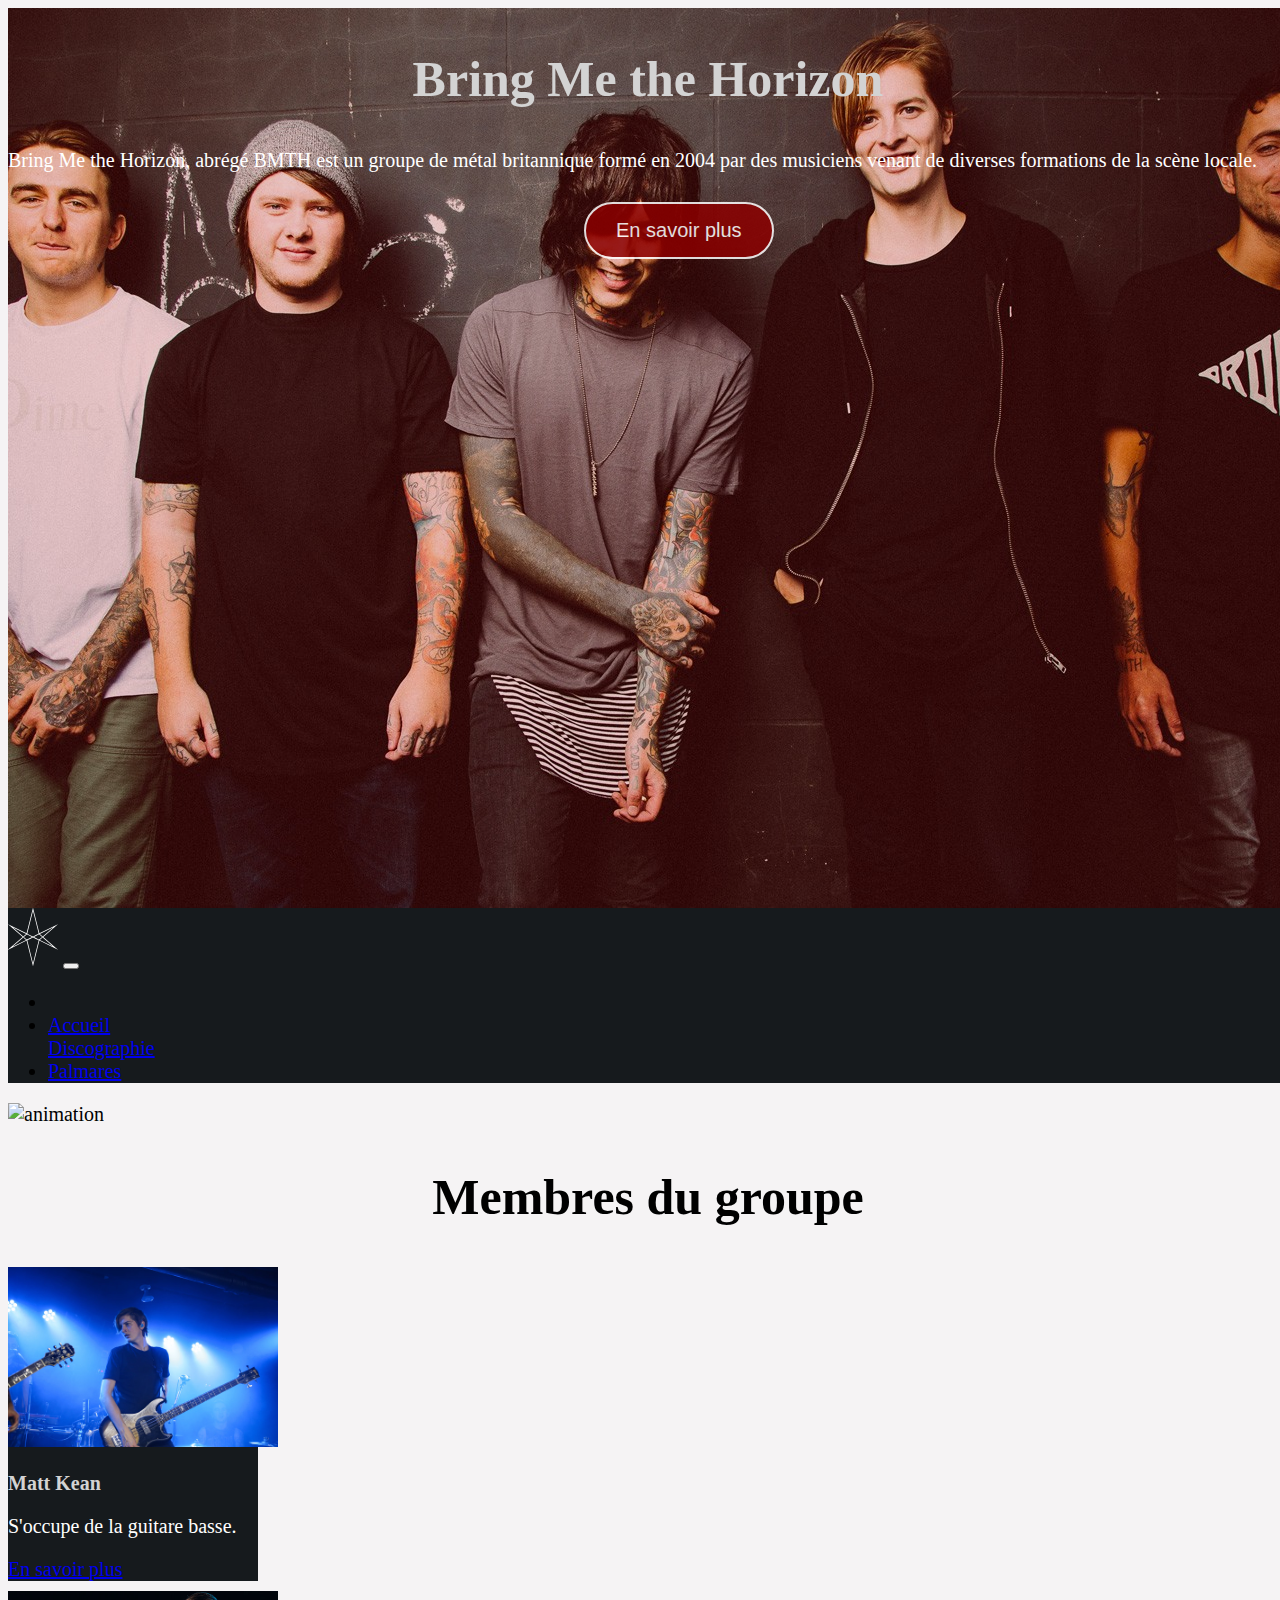
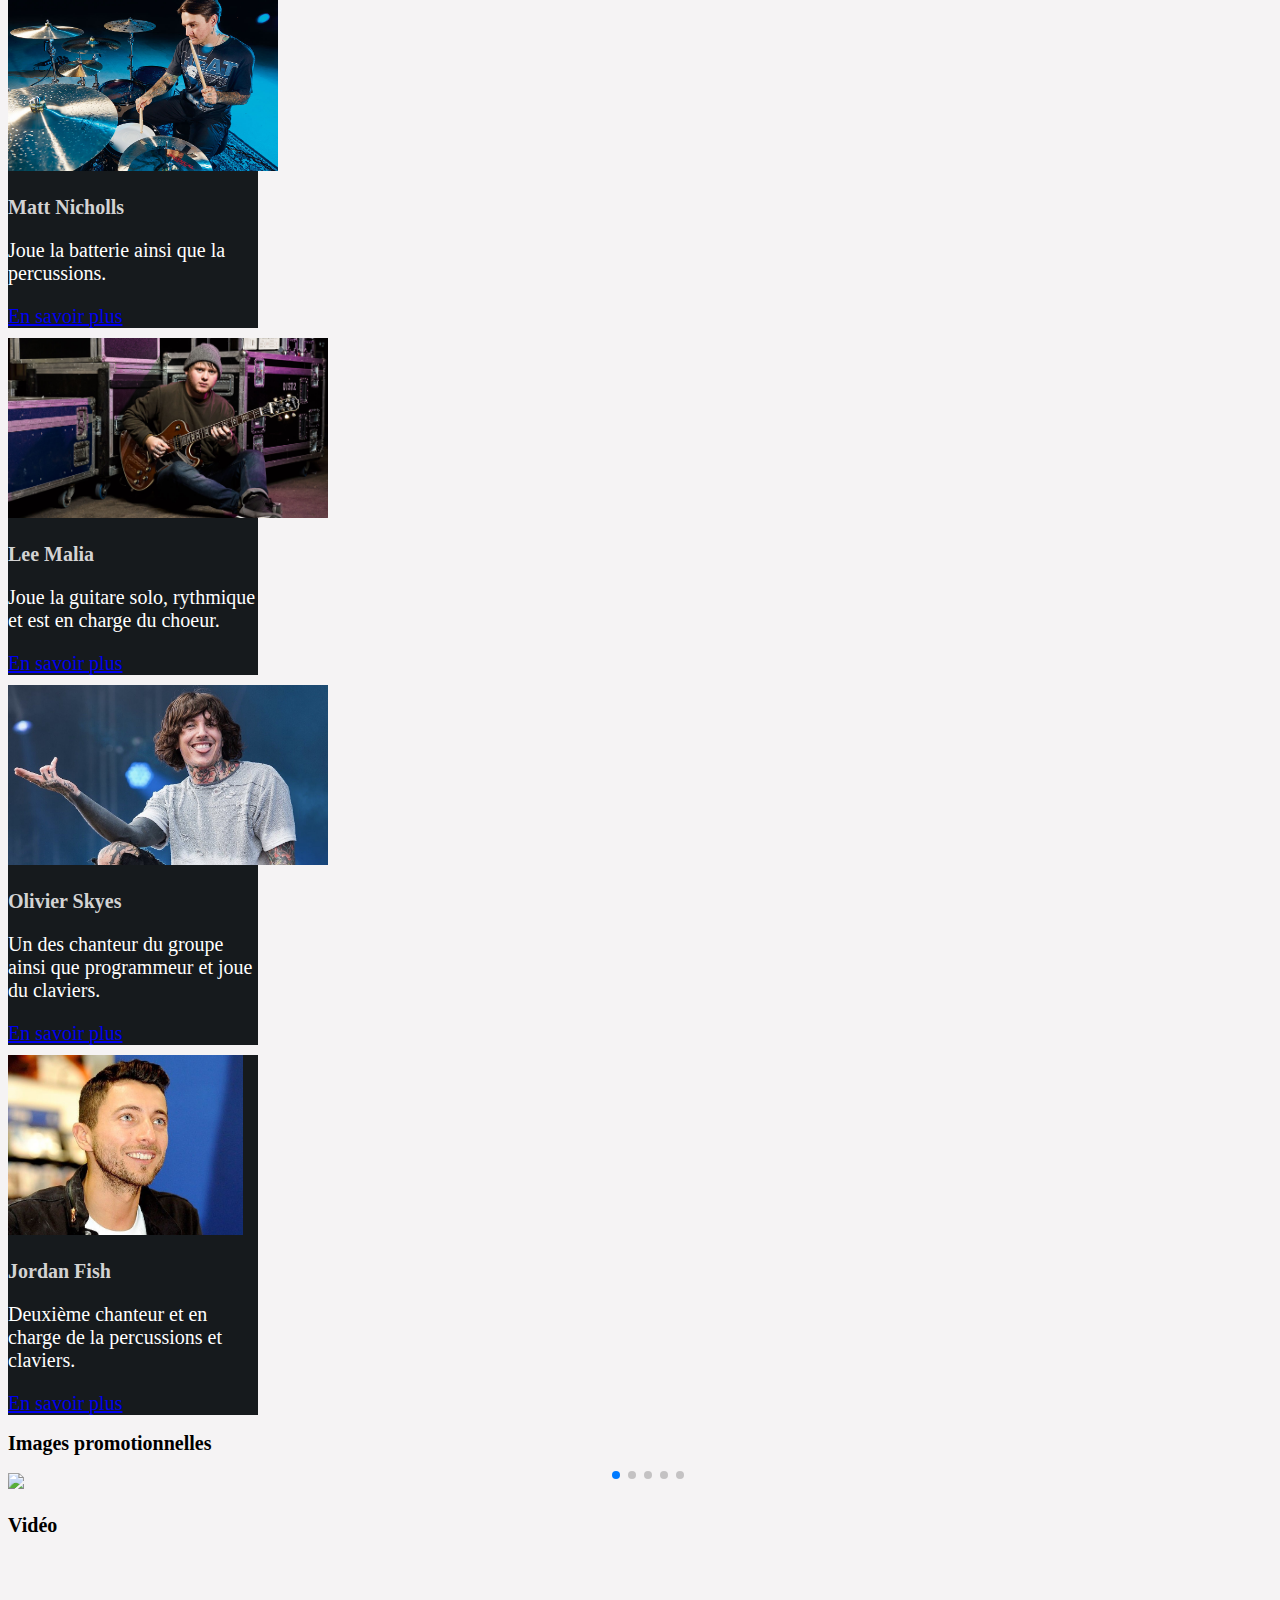
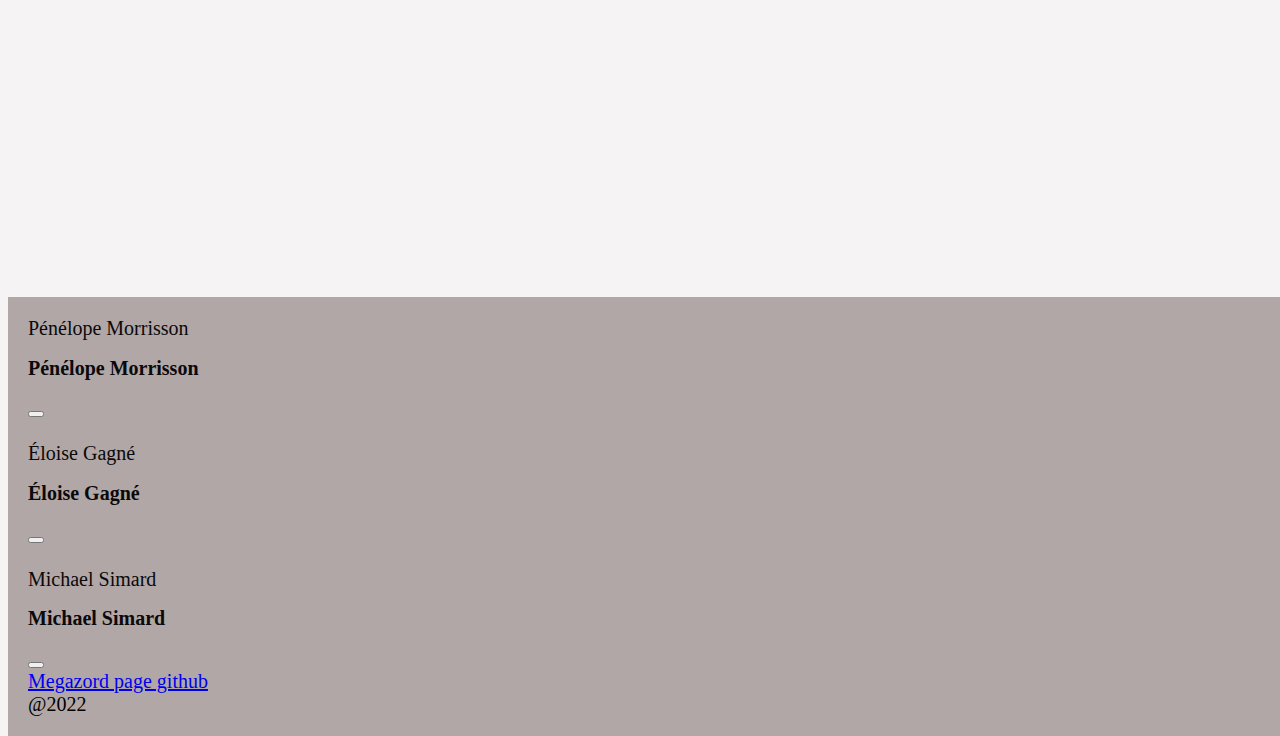
==== index.html @ 4697084a "alt" ====
<!DOCTYPE html>
<html lang="en">
  <head>
    <link rel="preconnect" href="https://fonts.googleapis.com" />
    <link rel="preconnect" href="https://fonts.gstatic.com" crossorigin />
    <link
      href="https://fonts.googleapis.com/css2?family=Sorts+Mill+Goudy:ital@0;1&display=swap"
      rel="stylesheet"
    />
    <link
      href="https://cdn.jsdelivr.net/npm/bootstrap@5.1.3/dist/css/bootstrap.min.css"
      rel="stylesheet"
      integrity="sha384-1BmE4kWBq78iYhFldvKuhfTAU6auU8tT94WrHftjDbrCEXSU1oBoqyl2QvZ6jIW3"
      crossorigin="anonymous"
    />
  
    <link rel="stylesheet" type="text/css" href="styles/main.css" />
    <link rel="stylesheet" type="text/css" href="styles/home.css" />
    <link rel="stylesheet" href="https://unpkg.com/swiper@8/swiper-bundle.min.css"/>
    
    <meta charset="UTF-8" />
    <meta http-equiv="X-UA-Compatible" content="IE=edge" />
    <meta name="viewport" content="width=device-width, initial-scale=1.0" />
    <title>Bring Me The Horizon</title>
  </head>

  <body>
    <header>
    <section class="hero">
      <picture>
        <source srcset="/img/big_screen_band.jpg" media="(orientation: landscape)">
        <img class="col-12" src="img/format_cell_04.jpg" alt="heroCell">
      </picture>
      <div class="contraste"></div>
      <div class="container-fluid ">
        <div class="row justify-content-center align-items-center">
          <div class="col-12 col-md-6 col-xxl-4">
            <h2 class="title">Bring Me the Horizon</h2>
            <p>Bring Me the Horizon, abrégé BMTH est un groupe de métal britannique formé en 2004 par des musiciens venant de diverses formations de la scène locale.</p>
            <button class="btn_more">En savoir plus</button>
          </div>
        </div>
      </div>
    </section>
  </header>
  <nav class="navbar navbar-dark navbar-expand-sm sticky-top">
    <div class="container">
    <a class="navbar-brand" href="index.html"><img class="logo" src="img/logo_blanc.svg" alt="logo"></a>
    <button class="navbar-toggler" data-bs-toggle="collapse" data-bs-target="#mainNav" aria-controls="mainNav" aria-expanded="false" aria-label="Affichage/masquage de la navigation">
      <span class="navbar-toggler-icon"></span>
    </button>
    <div id="mainNav" class="collapse navbar-collapse">
      <ul class="navbar-nav">
        <li class="nav-item">
          <li class="nav-item">
            <a href="index.html" class="nav-link active">Accueil</a>
          </li>
          <a href="discographie.html" class="nav-link">Discographie</a>
        </li>
        <li class="nav-item">
          <a href="palmares.html" class="nav-link">Palmares</a>
        </li>
      </ul>
      </div>
    </div>
  </div>
  </nav>
  <section>
    <div class="container" id="main">
      <div class="row flex-row-reverse">
        <div class="d-none d-md-block col-md-3">
          <img class="img img-fluid" src="img/animation_en_constu.png" alt="animation">
        </div>
        <div class="col-12 col-md-9">
          <section class="band">
            <div class="container">
              <div class="row">
                <div class="col">
                  <h2 class="title justify-content-start band-title">Membres du groupe</h2>
                  <div class="container">
                    <div class="row">
                      <div class="col-12 col-lg-6">
                        <div class="card" style="width: 18rem;">
                          <img src="img/Matt_Kean.jpg" class="card-img-top" alt="mattKean">
                          <div class="card-body">
                            <h3>Matt Kean</h3>
                            <p>S'occupe de la guitare basse.</p>
                          </div>
                          <div class="card-footer">
                          <a href="#" class="btn btn-outline-primary">En savoir plus</a>
                        </div>
                        </div>
                        <div class="col-12 col-lg-6">
                          <div class="card" style="width: 18rem;">
                            <img src="img/Matt_Nicholls.jpg" class="card-img-top" alt="mattNicholls">
                            <div class="card-body">
                              <h3>Matt Nicholls</h3>
                              <p>Joue la batterie ainsi que la percussions.</p>
                            </div>
                            <div class="card-footer">
                            <a href="#" class="btn btn-outline-primary">En savoir plus</a>
                          </div>
                        </div>
                          <div class="col-12 col-lg-6">
                            <div class="card" style="width: 18rem;">
                              <img src="img/Lee_Malia.jpg" class="card-img-top" alt="leeMalia">
                              <div class="card-body">
                                <h3>Lee Malia</h3>
                                <p>Joue la guitare solo, rythmique et est en charge du choeur.</p>
                              </div>
                              <div class="card-footer">
                              <a href="#" class="btn btn-outline-primary">En savoir plus</a>
                            </div>
                          </div>
                            <div class="col-12 col-lg-6">
                              <div class="card" style="width: 18rem;">
                                <img src="img/Oliver_Sykes.jpg" class="card-img-top" alt="oliverSykes">
                                <div class="card-body">
                                  <h3>Olivier Skyes</h3>
                                  <p>Un des chanteur du groupe ainsi que programmeur et joue du claviers.</p>
                                </div>
                              <div class="card-footer">
                                <a href="#" class="btn btn-outline-primary">En savoir plus</a>
                              </div>
                            </div>
                              <div class="col-12 col-lg-6">
                                <div class="card" style="width: 18rem;">
                                  <img src="img/Jordan_Fish (3).jpg" class="card-img-top" alt="jordanFish">
                                  <div class="card-body">
                                    <h3>Jordan Fish</h3>
                                    <p>Deuxième chanteur et en charge de la percussions et claviers.</p>
                                  </div>
                                  <div class="card-footer">
                                  <a href="#" class="btn btn-outline-primary">En savoir plus</a>
                                </div>
                              </div>
                            </div>
                          </div>
                        </div>
                      </div>
                    </div>
                </section>
                </div>
              </div>
            </div>

            <section class="Images promotionnelles">
              <h2 class="promo">Images promotionnelles</h2>

              <div class="swiper mySwiper">
                <div class="swiper-wrapper ">

                  <div class="swiper-slide ratio ratio-16x9">
                    <img src="img/carousel_promo_01.jpg">
                  </div>
                  <div class="swiper-slide ratio ratio-16x9">
                    <img src="img/carousel_promo_02.jpg">
                  </div>
                  <div class="swiper-slide ratio ratio-16x9">
                    <img src="img/carousel_promo_03.jpg">
                  </div>
                  <div class="swiper-slide ratio ratio-16x9">
                    <img src="img/carousel_promo_04.jpg">
                  </div>
                  <div class="swiper-slide ratio ratio-16x9">
                    <img src="img/carousel_promo_05.jpg">
                  </div>
                </div>
                <div class="swiper-pagination"></div>
              </div>
            </section>

            <section>
              <div class="container">
              <h3 class="video_texte">Vidéo</h3>
              <iframe class="video img-fluid" width="560" height="315" src="https://www.youtube.com/embed/3xqQbyIUhUE" title="YouTube video player" frameborder="0" allow="accelerometer; autoplay; clipboard-write; encrypted-media; gyroscope; picture-in-picture" allowfullscreen></iframe>
            </div>
            </section>
          </section>
  <footer class="sticky-bottom">
    <div class="container">
    <div class="row">
      <div class="col-12 col-lg-6 text-center text-lg-start">
        <a class='nom' href="#ModalPen"  data-bs-toggle="modal">Pénélope Morrisson</a>
        <div class="modal fade" id="ModalPen" tabindex="-1" aria-labelledby="exampleModalLabel" aria-hidden="true">
          <div class="modal-dialog modal-dialog-centered">
            <div class="modal-content">
              <div class="modal-header">
                <h2 class="modal-title" id="exampleModalLabel">Pénélope Morrisson</h2>
                <button type="button" class="btn-close" data-bs-dismiss="modal" aria-label="Close"></button>
              </div>
              <div class="modal-body">
                <img class="photo" src="img/Penelope_bebe.png" alt="" width="300" alt="penelope">
              </div>
            </div>
          </div>
        </div>
      </br>
      <a class='nom' href="#ModalElo" data-bs-toggle="modal">Éloise Gagné</a>
          <div class="modal fade" id="ModalElo" tabindex="-1" aria-labelledby="exampleModalLabel" aria-hidden="true">
            <div class="modal-dialog modal-dialog-centered">
              <div class="modal-content">
                <div class="modal-header">
                  <h2 class="modal-title" id="exampleModalLabel">Éloise Gagné</h2>
                  <button type="button" class="btn-close" data-bs-dismiss="modal" aria-label="Close"></button>
                </div>
                <div class="modal-body">
                  <img class="photo" src="img/Eloise_bebe.png" alt="" width="300" alt="eloise">
                </div>
              </div>
            </div>
          </div>
          </br>
            <a class='nom'href="#ModalMic" data-bs-toggle="modal">Michael Simard </a>
            <div class="modal fade" id="ModalMic" tabindex="-1" aria-labelledby="exampleModalLabel" aria-hidden="true">
              <div class="modal-dialog modal-dialog-centered">
                <div class="modal-content">
                  <div class="modal-header">
                    <h2 class="modal-title" id="exampleModalLabel">Michael Simard</h2>
                    <button type="button" class="btn-close" data-bs-dismiss="modal" aria-label="Close"></button>
                  </div>
                  <div class="modal-body">
                    <img class="photo" src="img/Michael_bebe.png" alt="" width="300" alt="michael">
                  </div>
                </div>
              </div>
            </div>
    </div>
    <div class="col-12 col-lg-6">
      <div class="row text-center text-lg-end">
        <div class="col-12">
    <a class="btn btn-outline-dark" href="https://github.com/MichaelSimardVaudry/michael-eloise-penelope-megazord.git">Megazord page github</a>
    </div>
    <div class="col-12 text-lg-end">
      @2022
       </div>
      </div>
    </div>
  </div>
  </footer>

  <script
  src="https://cdn.jsdelivr.net/npm/bootstrap@5.1.3/dist/js/bootstrap.bundle.min.js"
  integrity="sha384-ka7Sk0Gln4gmtz2MlQnikT1wXgYsOg+OMhuP+IlRH9sENBO0LRn5q+8nbTov4+1p"
  crossorigin="anonymous"
></script>
<script src="scripts/main.js"></script>
<script src="scripts/home.js"></script>
<script src="https://unpkg.com/swiper@8/swiper-bundle.min.js"></script>
<script>
  var swiper = new Swiper(".mySwiper", {
    pagination: {
      el: ".swiper-pagination",
    },
  });
</script>

  </body>
</html>
---- styles/main.css ----
@font-face {
  font-family: "fontStyle";
  src: url("/font/TheMedic-Regular.ttf") format("truetype");
  src: url("/font/TheMedic-Regular.otf") format("opentype");
  src: url("/font/TheMedic-Regular.woff2") format("woff2");
  src: url("/font/RiseUp-ngxJ.ttf") format("truetype");
}

:root {
  --darkDark: #0b090a;
  --lightDark: #161a1d;
  --darkRed: #66072f;
  --mediumDarkRed: #a41635;
  --mediumRed: #ba1849;
  --lightRed:#e53855;
  --darkGrey:#b1a7a6;
  --mediumgrey:#d3d3d3;
  --lightgrey:#f5f3f4;
  --textnormal:font-family: "Sorts Mill Goudy", serif;
  --textstyle:font-family: "fontStyle";
}

body{
  font-size: 20px;
  background-color: var(--lightgrey); 
}
body h1{
  font-family: var(--textstyle);
  color: var(--lightgrey);
  font-size: 25px;
}
body h2{
  font-family: var(--textnormal);
  color: var(--mediumgrey);
  font-size: 20px;
}
body h3{
  font-family: var(--textnormal);
  color: var(--mediumgrey);
  font-size: 20px;
}
---- styles/home.css ----
@media screen and (orientation: landscape) {
  .hero {
    position: relative;
    width: 100%;
    height: 56.25vw;
  }
}

body {
  width: 100%;
  height: 100vh;
  overflow-x: hidden;
 
}
.hero {
  position: relative;
  width: 100vw;
  height: 100vh;
}
.hero img {
  height: 100%;
  width: 100%;
  object-fit: cover;
  object-position: 45% 0%;
}

.contraste {
  position: absolute;
  top: 0;
  left: 0;
  bottom: 0;
  right: 0;
  background-color: darkred;
  opacity: 20%;
}

.hero .container-fluid {
  position: absolute;
  top: 0;
  right: 0;
  bottom: 0;
  left: 0;
}

.hero .row {
  height: 100%;
  color: white;
}

.title {
  font-size: 50px;
  display: flex;
  justify-content: center;
}

.btn_more {
  position: absolute;
  background-color: #f44336;
  border-radius: 500px;
  opacity: 85%;
  padding: 15px 30px;
  text-align: center;
  text-decoration: none;
  display: inline-block;
  font-size: 20px;
  transition-duration: 0.4s;
  cursor: pointer;
  margin-top: 10px;
  left: 45%;
}

.btn_more {
  background-color: darkred;
  color: white;
  border: 2px solid white;
}

.btn_more:hover {
  background-color: #f44336;
  color: white;
}

.navbar {
  background-color: var(--lightDark);
}

.logo {
  width: 50px;
}

footer {
  padding: 20px;
  margin-top: 20px;
  background-color: var(--darkGrey);
}

.card {
  background-color: var(--lightDark);
  max-width: 250px;
  margin: 10px 0 10px 0;

}

.card-img-top {
  height: 20vh;
  object-fit: cover;
}

.btn-outline-primary {
  width: 100%;
}

.band-title {
  color: black;
}

.band {
  color:white;
  font-size: 20px;
}

.nom{
  outline: none;
  text-decoration: none;
  color: var(--darkDark);

}

.nom:hover{
  outline: none;
  color: var(--darkRed)
}

.photo{
  display: block;
}

.modal-title {
  color: var(--darkDark)
}

.promo {
  color: black;
}

.video_texte {
  color: black;
}

.video {
  aspect-ratio: 16/9;
  width: 100%;
}
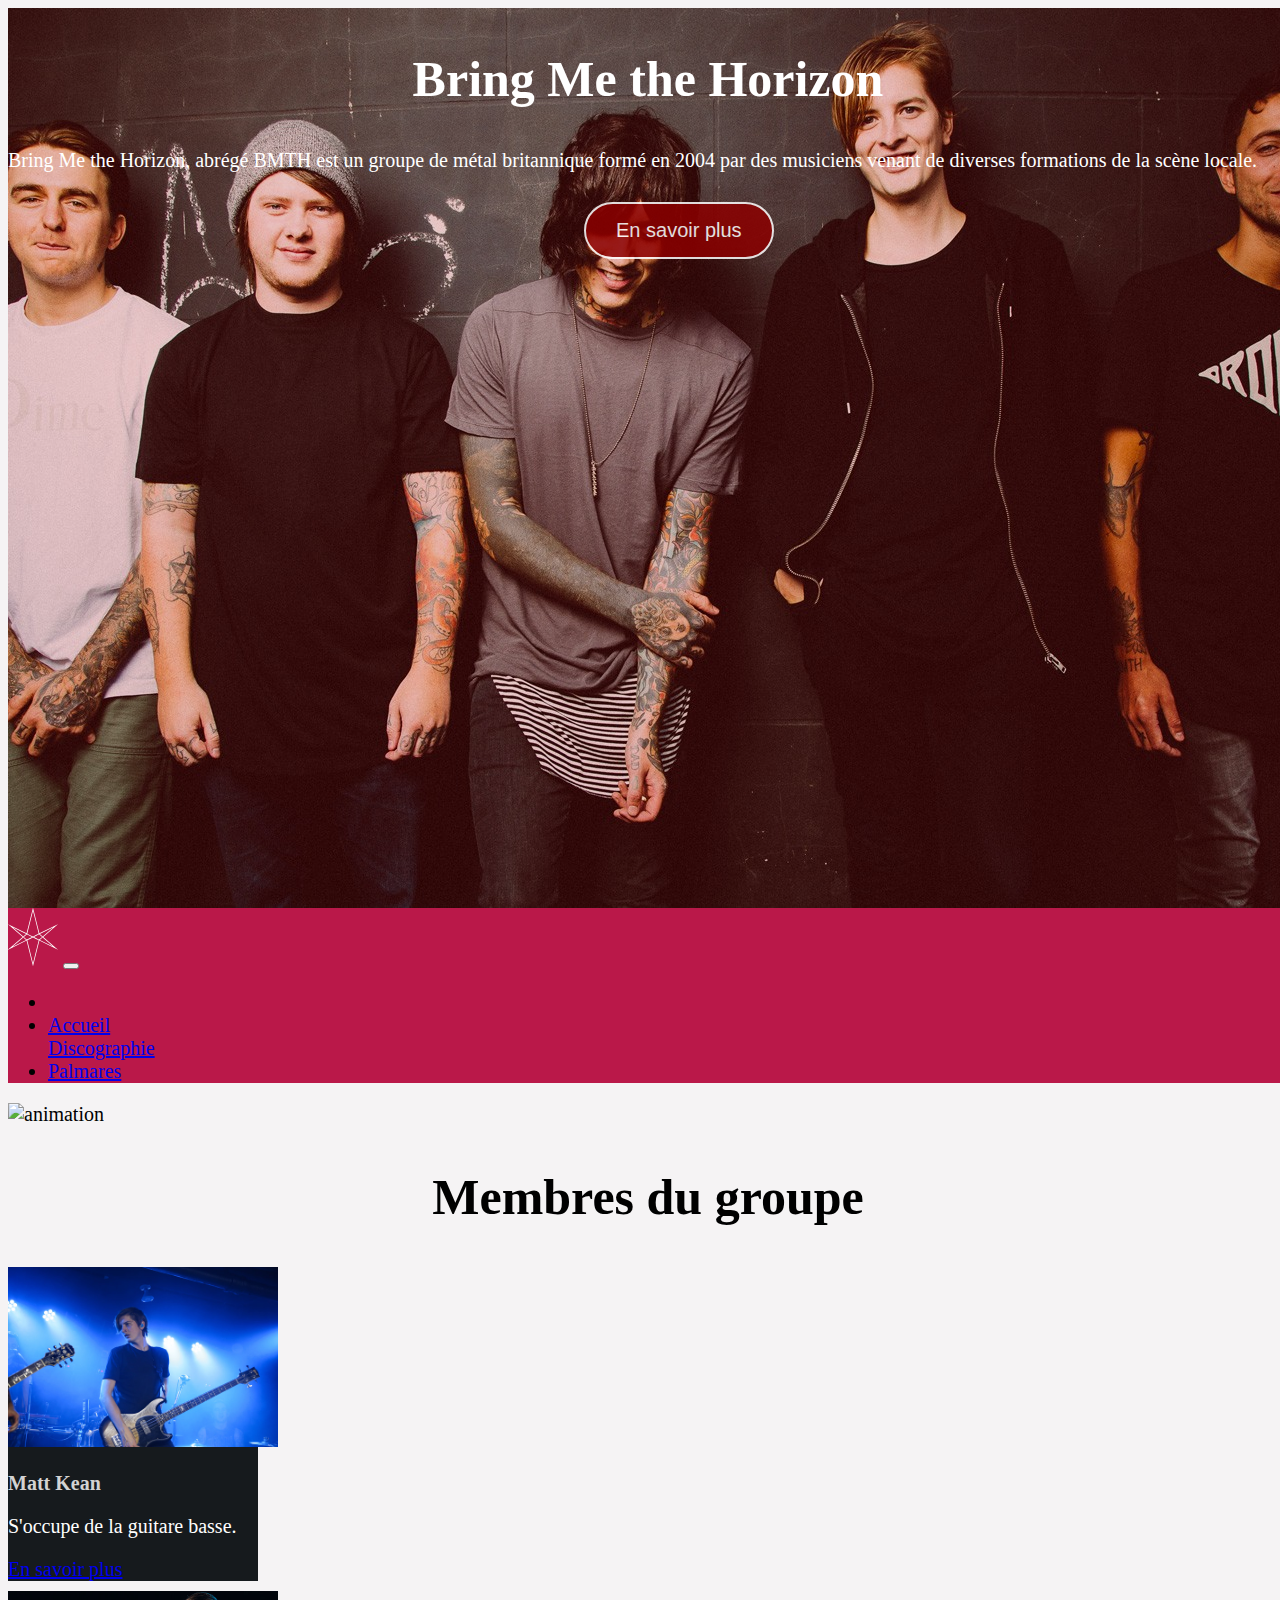
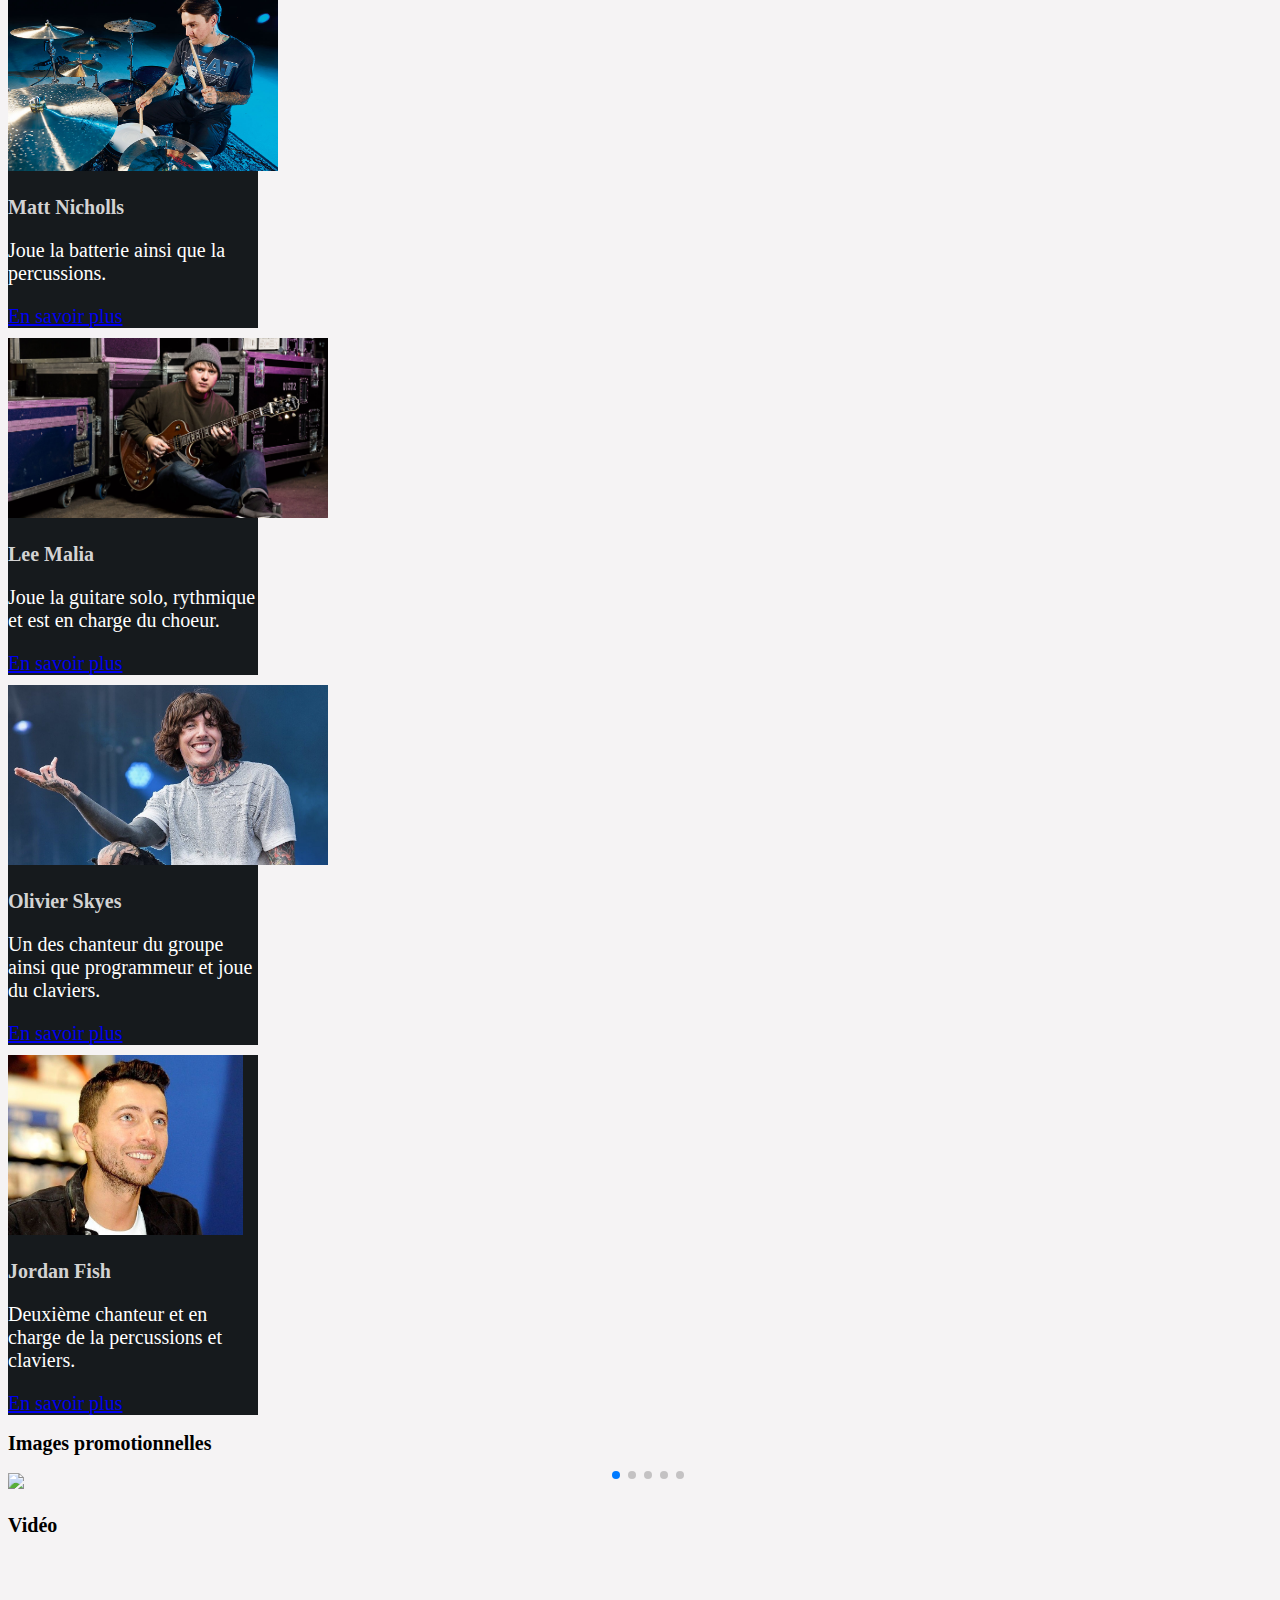
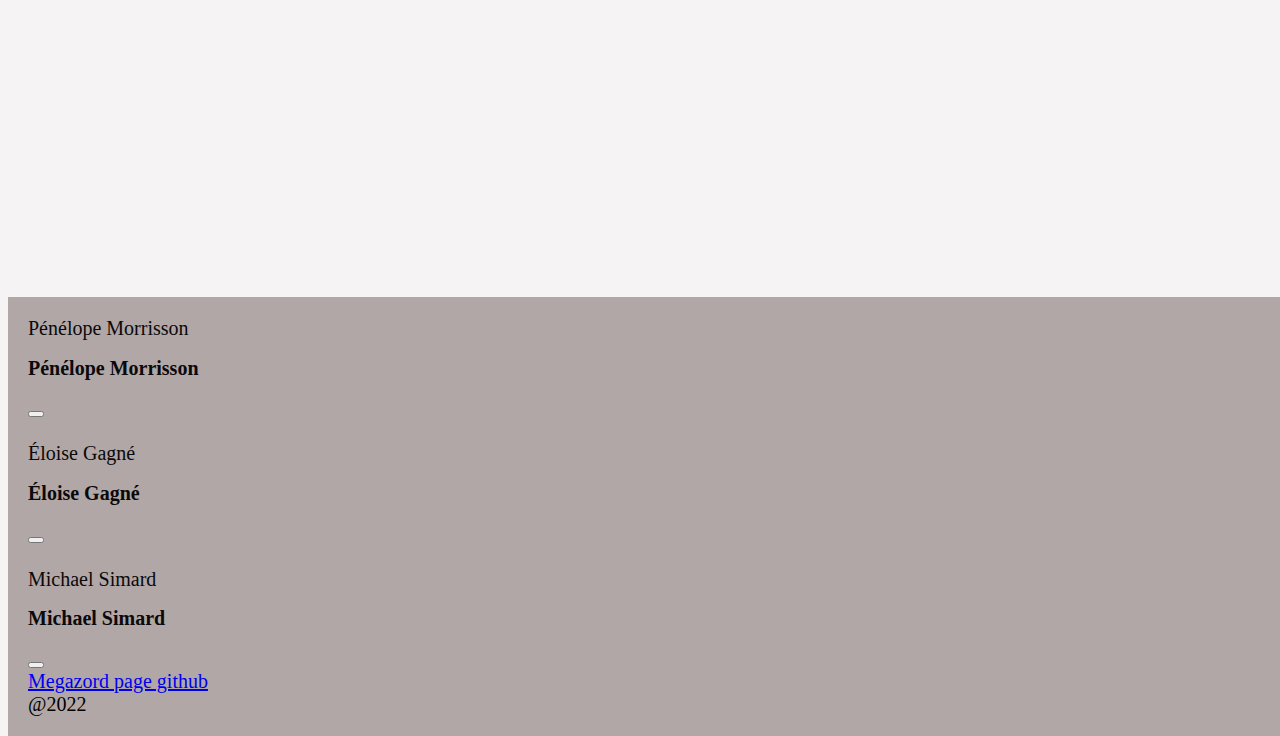
==== commit 9287b7f2: "script" ====
--- a/index.html
+++ b/index.html
@@ -65,7 +65,7 @@
     </div>
   </div>
   </nav>
-  <section>
+  <section class="timeline no1">
     <div class="container" id="main">
       <div class="row flex-row-reverse">
         <div class="d-none d-md-block col-md-3">
@@ -144,7 +144,7 @@
               </div>
             </div>
 
-            <section class="Images promotionnelles">
+            <section class="Images promotionnelles timeline no2">
               <h2 class="promo">Images promotionnelles</h2>
 
               <div class="swiper mySwiper">
@@ -170,7 +170,7 @@
               </div>
             </section>
 
-            <section>
+            <section class="timeline no3">
               <div class="container">
               <h3 class="video_texte">Vidéo</h3>
               <iframe class="video img-fluid" width="560" height="315" src="https://www.youtube.com/embed/3xqQbyIUhUE" title="YouTube video player" frameborder="0" allow="accelerometer; autoplay; clipboard-write; encrypted-media; gyroscope; picture-in-picture" allowfullscreen></iframe>
@@ -254,6 +254,7 @@
     },
   });
 </script>
-
+    <script src="https://cdnjs.cloudflare.com/ajax/libs/gsap/3.10.0/gsap.min.js" integrity="sha512-bD2JVWcpIS1kkd7gbzcVKfGbwLTRKL+2RT55rGbhSp/nqCz8vanLuZ8O5K1FLtyPoS2RvLD9sThVgHdgrHFBPw==" crossorigin="anonymous" referrerpolicy="no-referrer"></script>
+    <script src="https://cdnjs.cloudflare.com/ajax/libs/gsap/3.10.0/ScrollTrigger.min.js" integrity="sha512-wTZdsAdjW3sEXMOCwGO3XPE1mblwscBxNUP0cHOULzLQTBNNAMUnfZnhll4ykZe2ZBT/n9+7uGAhaMLwM1c4qg==" crossorigin="anonymous" referrerpolicy="no-referrer"></script>
   </body>
 </html>
--- a/styles/home.css
+++ b/styles/home.css
@@ -51,6 +51,7 @@
   font-size: 50px;
   display: flex;
   justify-content: center;
+  color: white;
 }
 
 .btn_more {
@@ -81,7 +82,7 @@
 }
 
 .navbar {
-  background-color: var(--lightDark);
+  background-color: var(--mediumRed);
 }
 
 .logo {
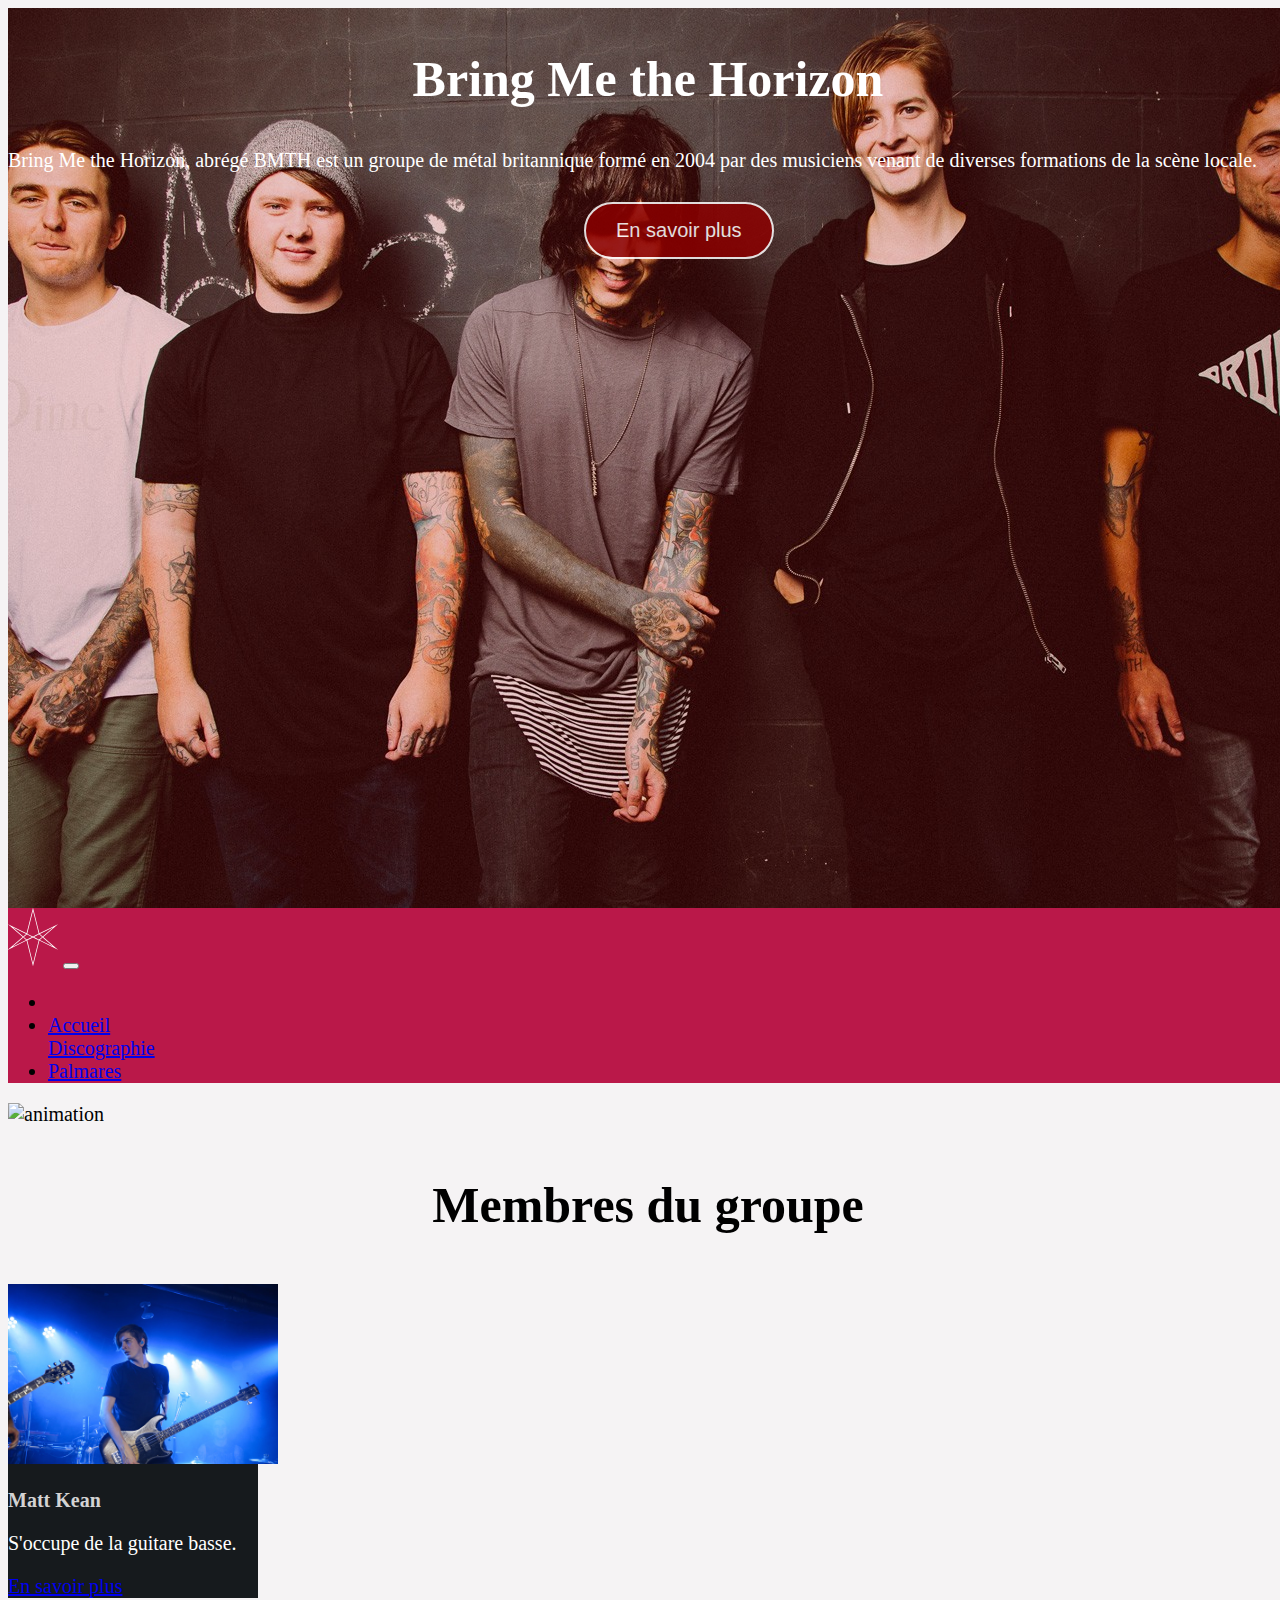
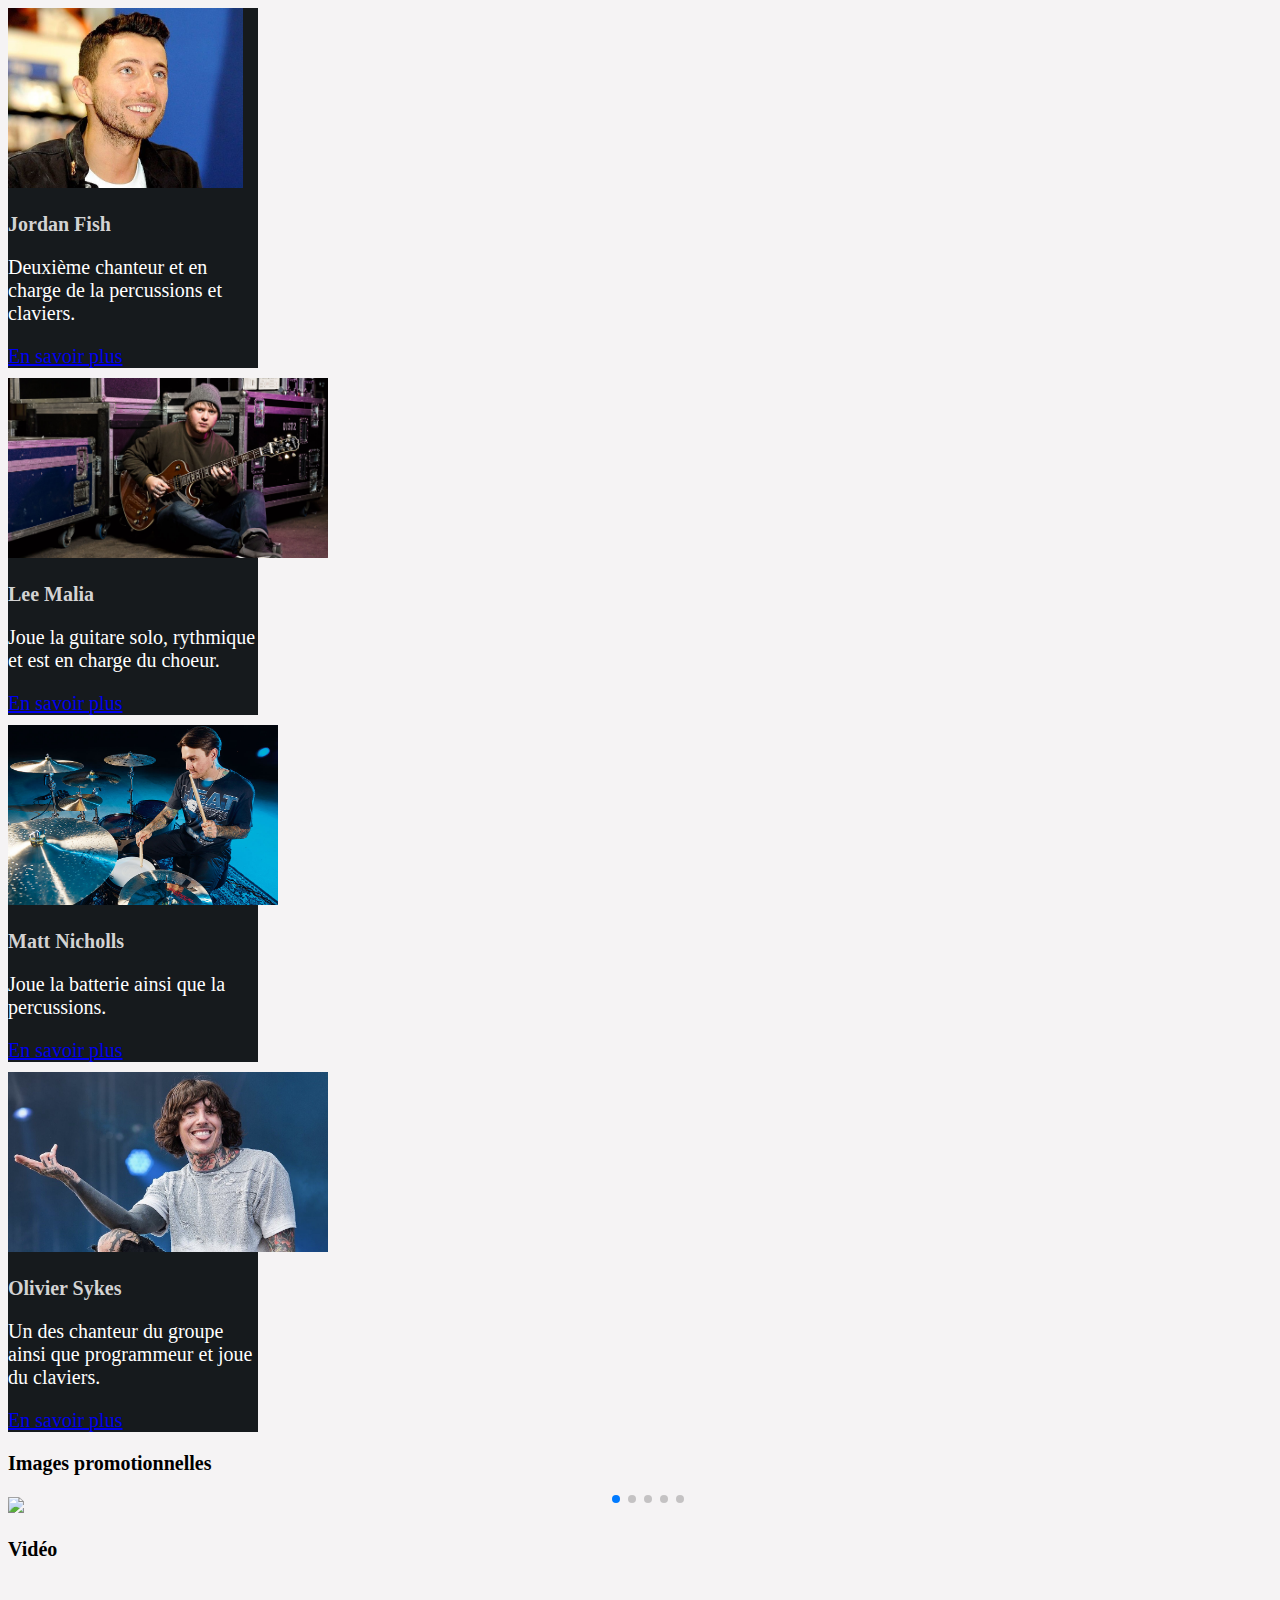
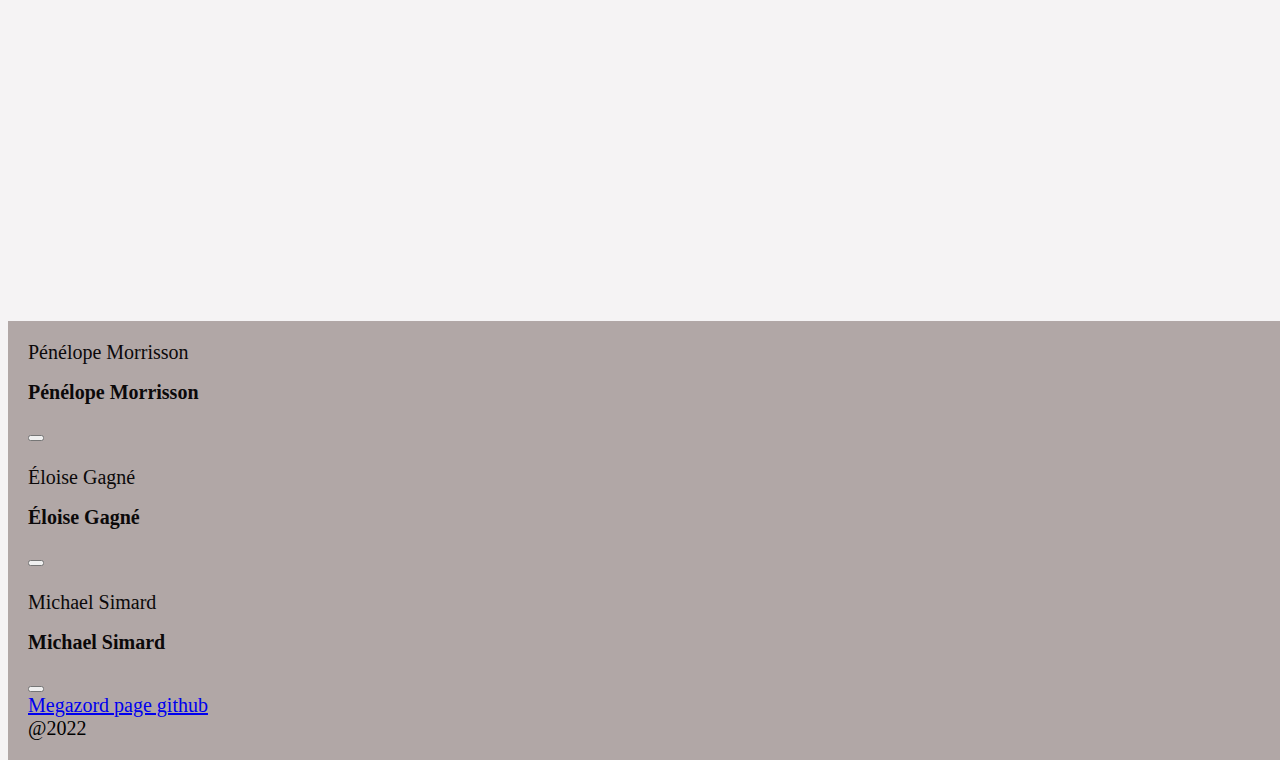
==== commit fba2907d: "cartes arrangées" ====
--- a/index.html
+++ b/index.html
@@ -72,80 +72,88 @@
           <img class="img img-fluid" src="img/animation_en_constu.png" alt="animation">
         </div>
         <div class="col-12 col-md-9">
-          <section class="band">
-            <div class="container">
-              <div class="row">
-                <div class="col">
-                  <h2 class="title justify-content-start band-title">Membres du groupe</h2>
-                  <div class="container">
-                    <div class="row">
-                      <div class="col-12 col-lg-6">
-                        <div class="card" style="width: 18rem;">
-                          <img src="img/Matt_Kean.jpg" class="card-img-top" alt="mattKean">
-                          <div class="card-body">
-                            <h3>Matt Kean</h3>
-                            <p>S'occupe de la guitare basse.</p>
-                          </div>
-                          <div class="card-footer">
-                          <a href="#" class="btn btn-outline-primary">En savoir plus</a>
-                        </div>
-                        </div>
-                        <div class="col-12 col-lg-6">
-                          <div class="card" style="width: 18rem;">
-                            <img src="img/Matt_Nicholls.jpg" class="card-img-top" alt="mattNicholls">
-                            <div class="card-body">
-                              <h3>Matt Nicholls</h3>
-                              <p>Joue la batterie ainsi que la percussions.</p>
-                            </div>
-                            <div class="card-footer">
-                            <a href="#" class="btn btn-outline-primary">En savoir plus</a>
-                          </div>
-                        </div>
-                          <div class="col-12 col-lg-6">
-                            <div class="card" style="width: 18rem;">
-                              <img src="img/Lee_Malia.jpg" class="card-img-top" alt="leeMalia">
-                              <div class="card-body">
-                                <h3>Lee Malia</h3>
-                                <p>Joue la guitare solo, rythmique et est en charge du choeur.</p>
-                              </div>
-                              <div class="card-footer">
-                              <a href="#" class="btn btn-outline-primary">En savoir plus</a>
-                            </div>
-                          </div>
-                            <div class="col-12 col-lg-6">
-                              <div class="card" style="width: 18rem;">
-                                <img src="img/Oliver_Sykes.jpg" class="card-img-top" alt="oliverSykes">
-                                <div class="card-body">
-                                  <h3>Olivier Skyes</h3>
-                                  <p>Un des chanteur du groupe ainsi que programmeur et joue du claviers.</p>
-                                </div>
-                              <div class="card-footer">
-                                <a href="#" class="btn btn-outline-primary">En savoir plus</a>
-                              </div>
-                            </div>
-                              <div class="col-12 col-lg-6">
-                                <div class="card" style="width: 18rem;">
-                                  <img src="img/Jordan_Fish (3).jpg" class="card-img-top" alt="jordanFish">
-                                  <div class="card-body">
-                                    <h3>Jordan Fish</h3>
-                                    <p>Deuxième chanteur et en charge de la percussions et claviers.</p>
-                                  </div>
-                                  <div class="card-footer">
-                                  <a href="#" class="btn btn-outline-primary">En savoir plus</a>
-                                </div>
-                              </div>
-                            </div>
-                          </div>
-                        </div>
-                      </div>
+        <section class="band">
+          <div class="container">
+            <h3 class="title justify-content-start band-title">Membres du groupe</h3>
+            <div class="row">              
+              <div class="col-md-6">                
+                <div class="card" style="width: 18rem;">          
+                  <img src="img/Matt_Kean.jpg" class="card-img-top">
+                  <div class="card-body">
+                  <h3 class="card-title">Matt Kean</h3>
+                  <p>S'occupe de la guitare basse.</p>
+                  <div class="card-footer">
+                    <a class="btn btn-outline-danger" href="https://famousfacewiki.com/matt-kean/">
+                      En savoir plus
+                    </a>
+                  </div>
+                </div>
+                </div>
+              </div>
+              <div class="col-md-6">
+                <div class="card" style="width: 18rem;">          
+                  <img src="img/Jordan_Fish (3).jpg" class="card-img-top">
+                  <div class="card-body">
+                  <h3 class="card-title">Jordan Fish</h3>
+                  <p>Deuxième chanteur et en charge de la percussions et claviers.</p>
+                  <div class="card-footer">
+                    <a class="btn btn-outline-danger" href="https://en.wikipedia.org/wiki/Suicide_Seasonhttps://www.kerrang.com/bring-me-the-horizon-jordan-fish-my-year-2020">
+                      En savoir plus
+                    </a>
+                  </div>
+                </div>
+                </div>
+              </div>
+              <div class="col-md-6">
+                <div class="card" style="width: 18rem;">          
+                  <img src="img/Lee_Malia.jpg" class="card-img-top">
+                  <div class="card-body" >
+                    <h3 class="card-title">Lee Malia</h3>
+                    <p>Joue la guitare solo, rythmique et est en charge du choeur.</p>
+                    <div class="card-footer">
+                      <a class="btn btn-outline-danger" href="https://www.paolettiguitars.com/artists/lee-malia/">
+                        En savoir plus
+                      </a>
                     </div>
-                </section>
-                </div>
-              </div>
-            </div>
+                  </div>
+                </div>
+              </div>
+              <div class="col-md-6">
+                <div class="card" style="width: 18rem;">          
+                  <img src="img/Matt_Nicholls.jpg" class="card-img-top">
+                  <div class="card-body">
+                    <h3 class="card-title">Matt Nicholls</h3>
+                    <p>Joue la batterie ainsi que la percussions.</p>
+                    <div class="card-footer">
+                      <a class="btn btn-outline-danger" href="https://famousfacewiki.com/matt-nicholls/">
+                        En savoir plus
+                      </a>
+                    </div>
+                  </div>
+                </div>
+              </div>
+              <div class="col-md-6">
+                <div class="card" style="width: 18rem;">          
+                  <img src="img/Oliver_Sykes.jpg" class="card-img-top">
+                  <div class="card-body">
+                    <h3 class="card-title">Olivier Sykes</h3>
+                    <p>Un des chanteur du groupe ainsi que programmeur et joue du claviers.</p>
+                    <div class="card-footer">
+                      <a class="btn btn-outline-danger" href="https://en.wikipedia.org/wiki/Oliver_Sykes">
+                        En savoir plus
+                      </a>
+                    </div>
+                  </div>
+                </div>
+              </div>
+            </div>
+          </div>
+        </section>
+      </div>
+    </div>
 
             <section class="Images promotionnelles timeline no2">
-              <h2 class="promo">Images promotionnelles</h2>
+              <h3 class="promo">Images promotionnelles</h3>
 
               <div class="swiper mySwiper">
                 <div class="swiper-wrapper ">
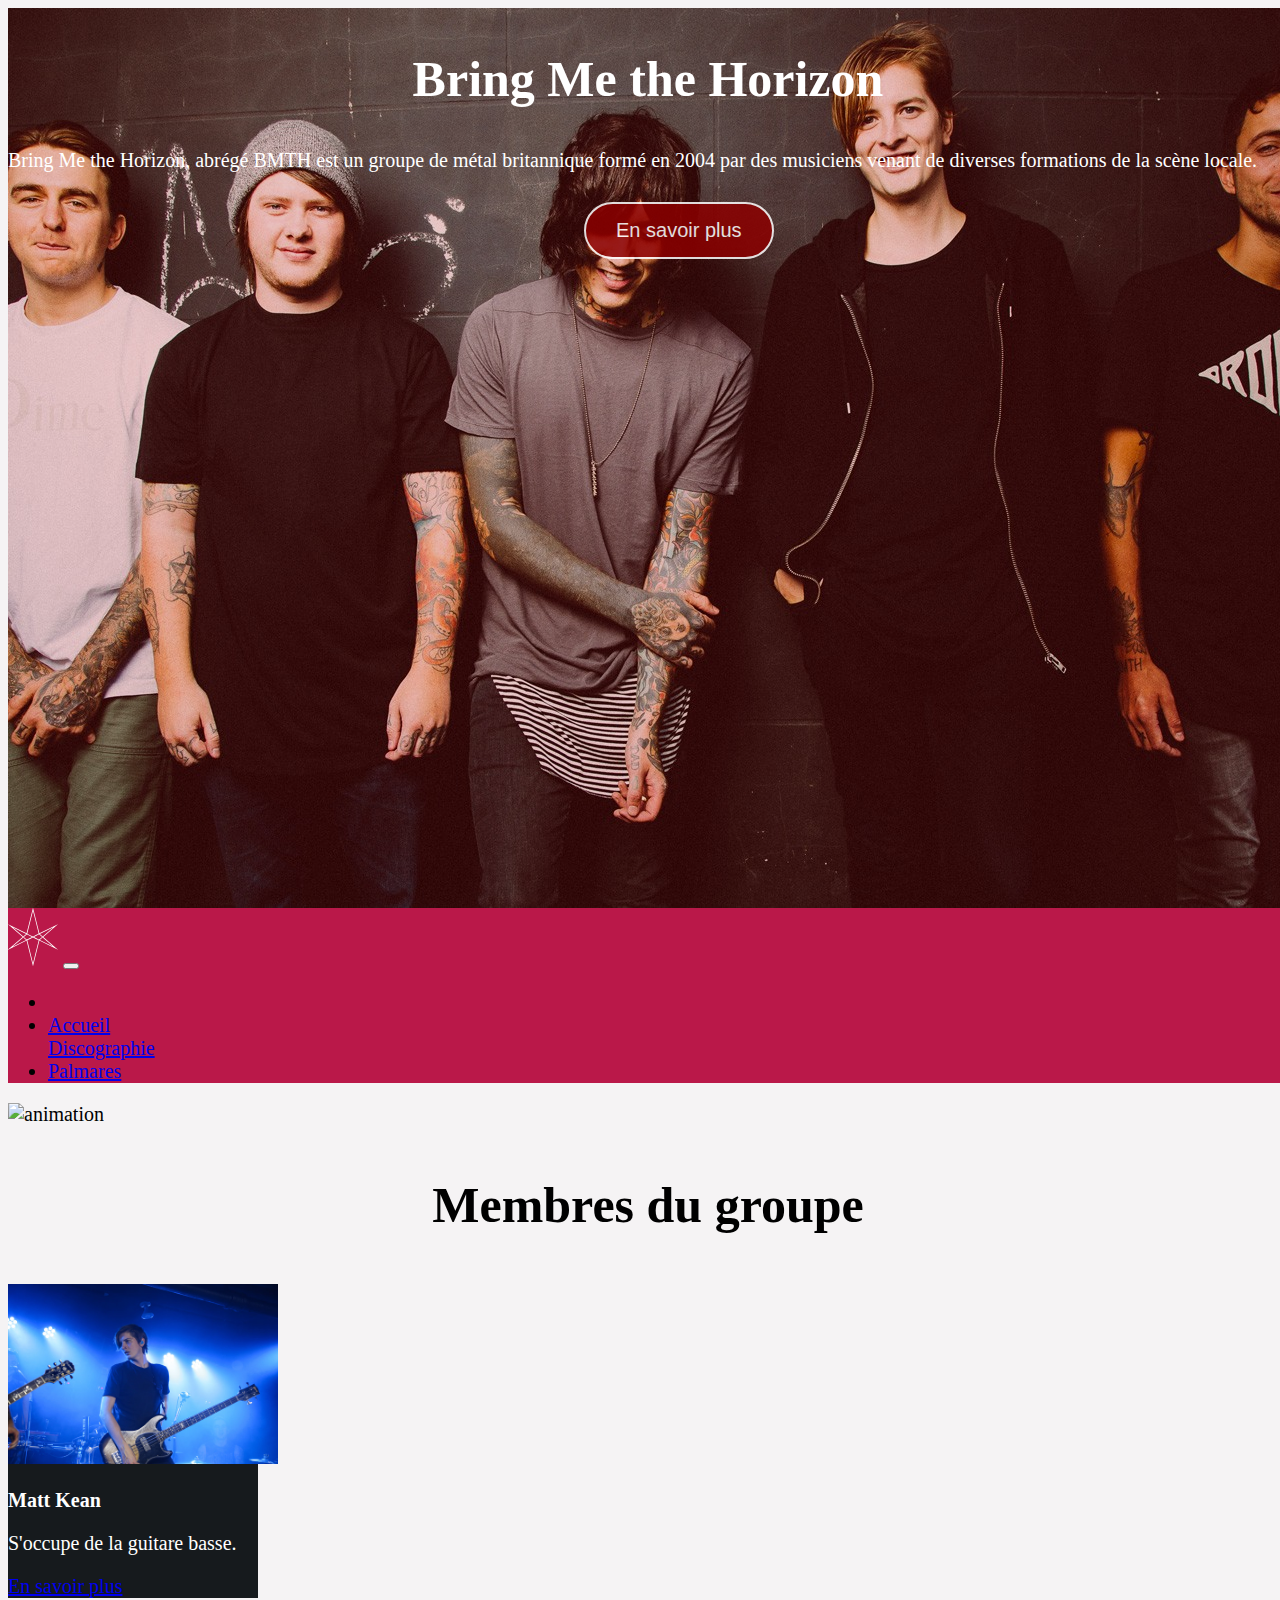
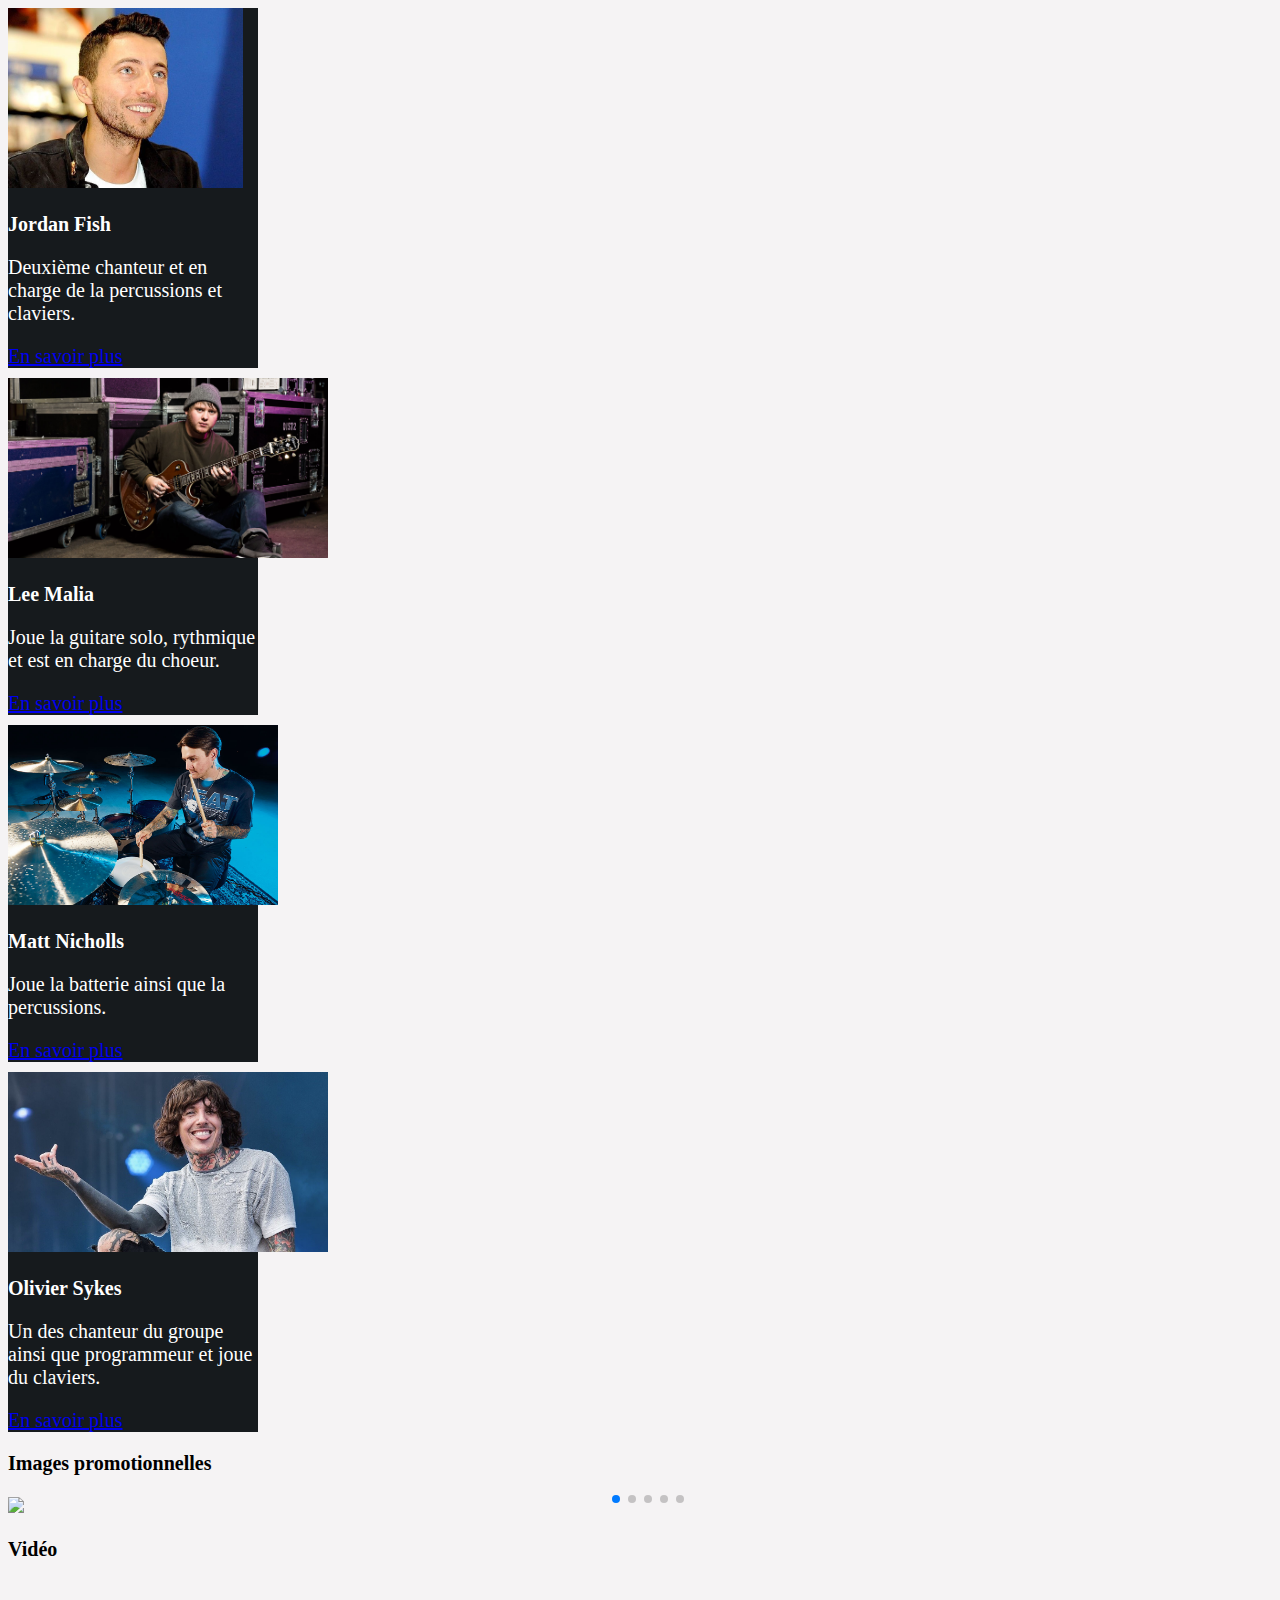
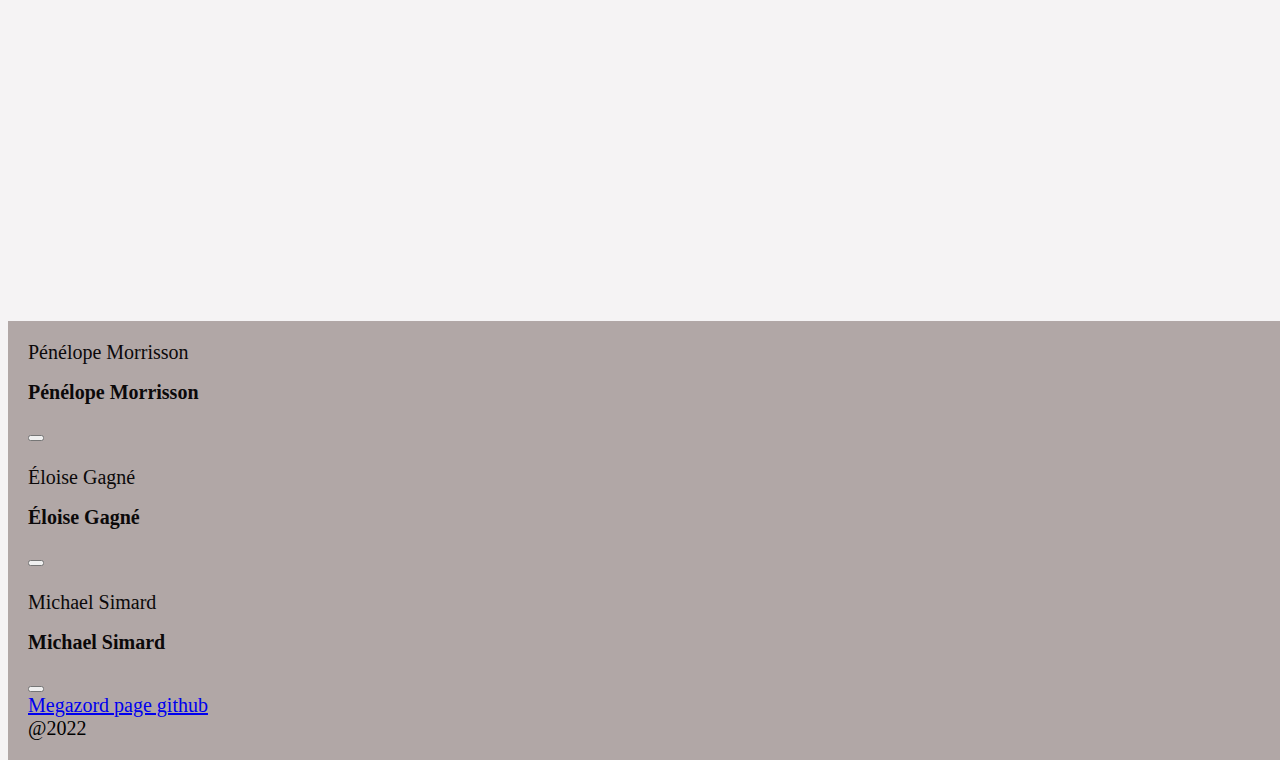
==== commit c6a80dec: "timelines" ====
--- a/index.html
+++ b/index.html
@@ -148,6 +148,7 @@
               </div>
             </div>
           </div>
+        </div>
         </section>
       </div>
     </div>
@@ -177,7 +178,6 @@
                 <div class="swiper-pagination"></div>
               </div>
             </section>
-
             <section class="timeline no3">
               <div class="container">
               <h3 class="video_texte">Vidéo</h3>
@@ -252,8 +252,7 @@
   integrity="sha384-ka7Sk0Gln4gmtz2MlQnikT1wXgYsOg+OMhuP+IlRH9sENBO0LRn5q+8nbTov4+1p"
   crossorigin="anonymous"
 ></script>
-<script src="scripts/main.js"></script>
-<script src="scripts/home.js"></script>
+
 <script src="https://unpkg.com/swiper@8/swiper-bundle.min.js"></script>
 <script>
   var swiper = new Swiper(".mySwiper", {
@@ -264,5 +263,7 @@
 </script>
     <script src="https://cdnjs.cloudflare.com/ajax/libs/gsap/3.10.0/gsap.min.js" integrity="sha512-bD2JVWcpIS1kkd7gbzcVKfGbwLTRKL+2RT55rGbhSp/nqCz8vanLuZ8O5K1FLtyPoS2RvLD9sThVgHdgrHFBPw==" crossorigin="anonymous" referrerpolicy="no-referrer"></script>
     <script src="https://cdnjs.cloudflare.com/ajax/libs/gsap/3.10.0/ScrollTrigger.min.js" integrity="sha512-wTZdsAdjW3sEXMOCwGO3XPE1mblwscBxNUP0cHOULzLQTBNNAMUnfZnhll4ykZe2ZBT/n9+7uGAhaMLwM1c4qg==" crossorigin="anonymous" referrerpolicy="no-referrer"></script>
+    <script src="scripts/main.js"></script>
+    <script src="scripts/home.js"></script>
   </body>
 </html>
--- a/styles/main.css
+++ b/styles/main.css
@@ -36,7 +36,7 @@
 }
 body h3{
   font-family: var(--textnormal);
-  color: var(--mediumgrey);
+  color: var(--darkgrey);
   font-size: 20px;
 }
 
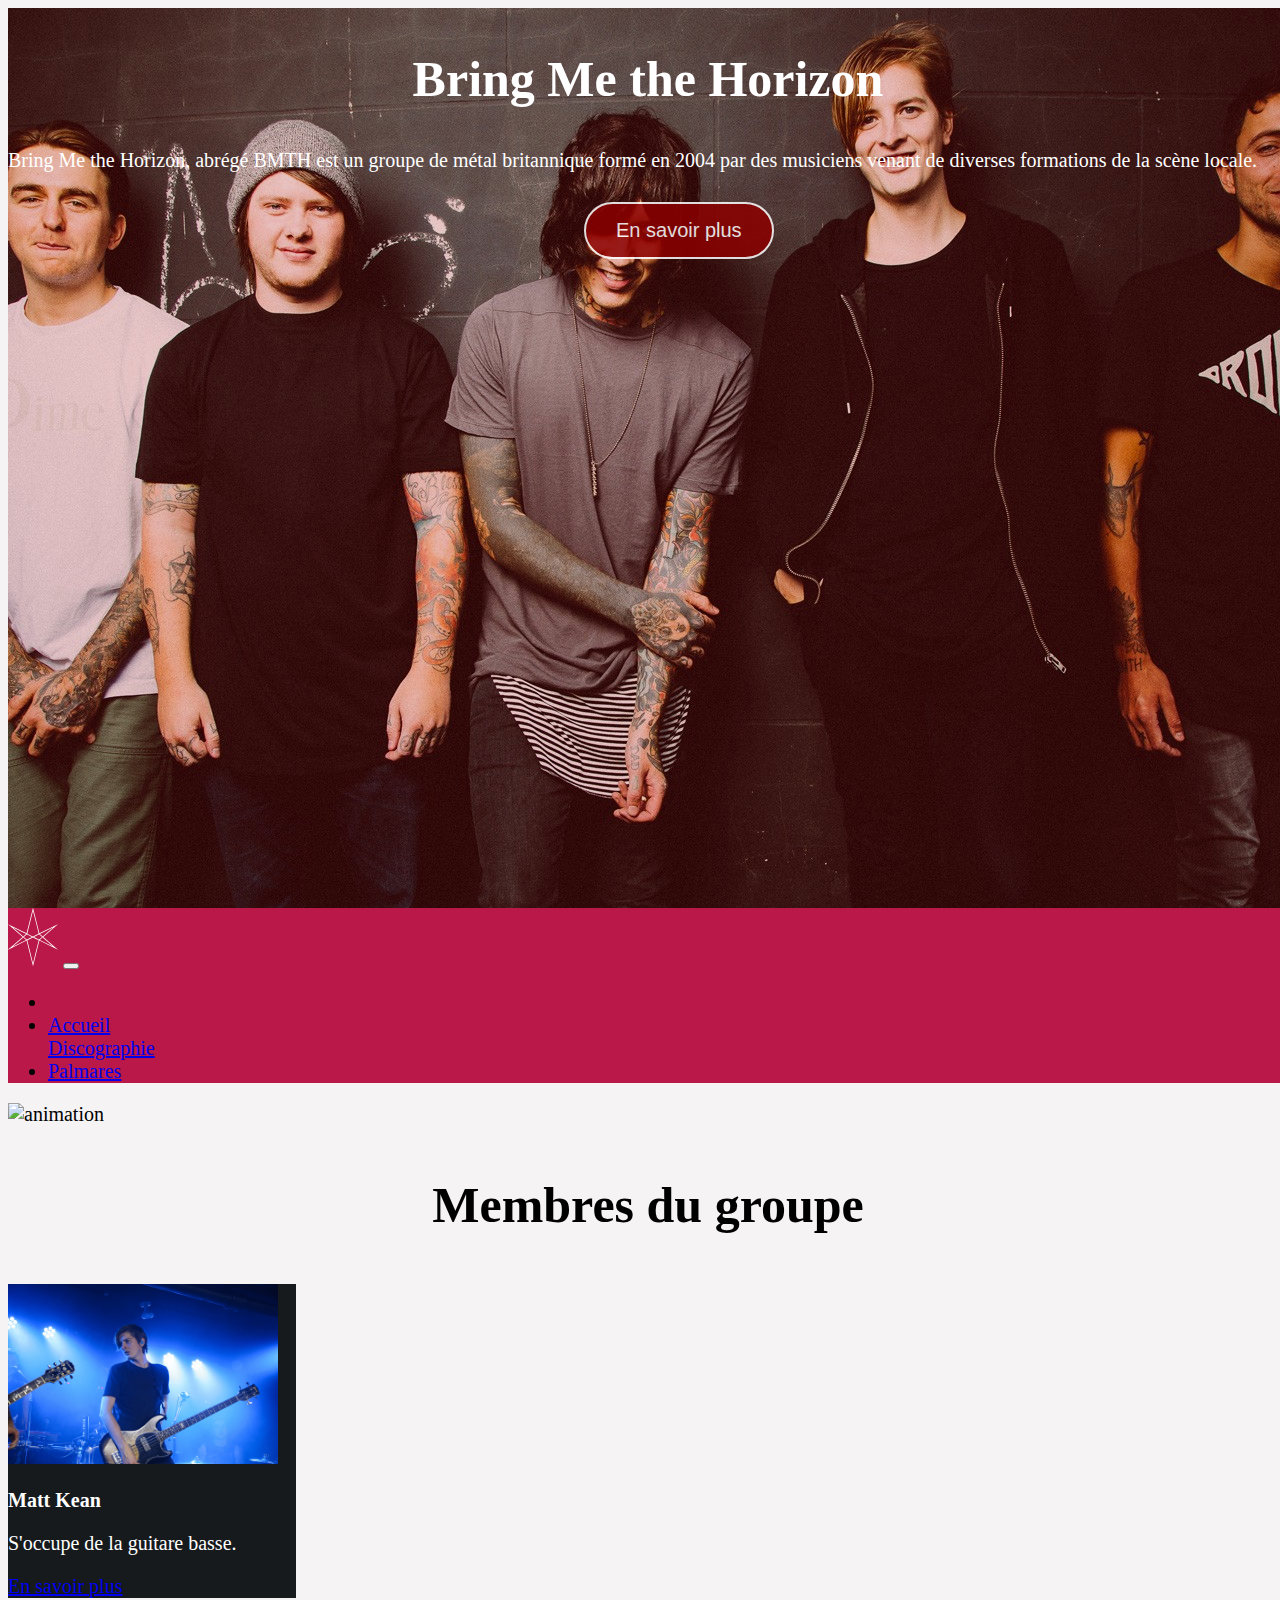
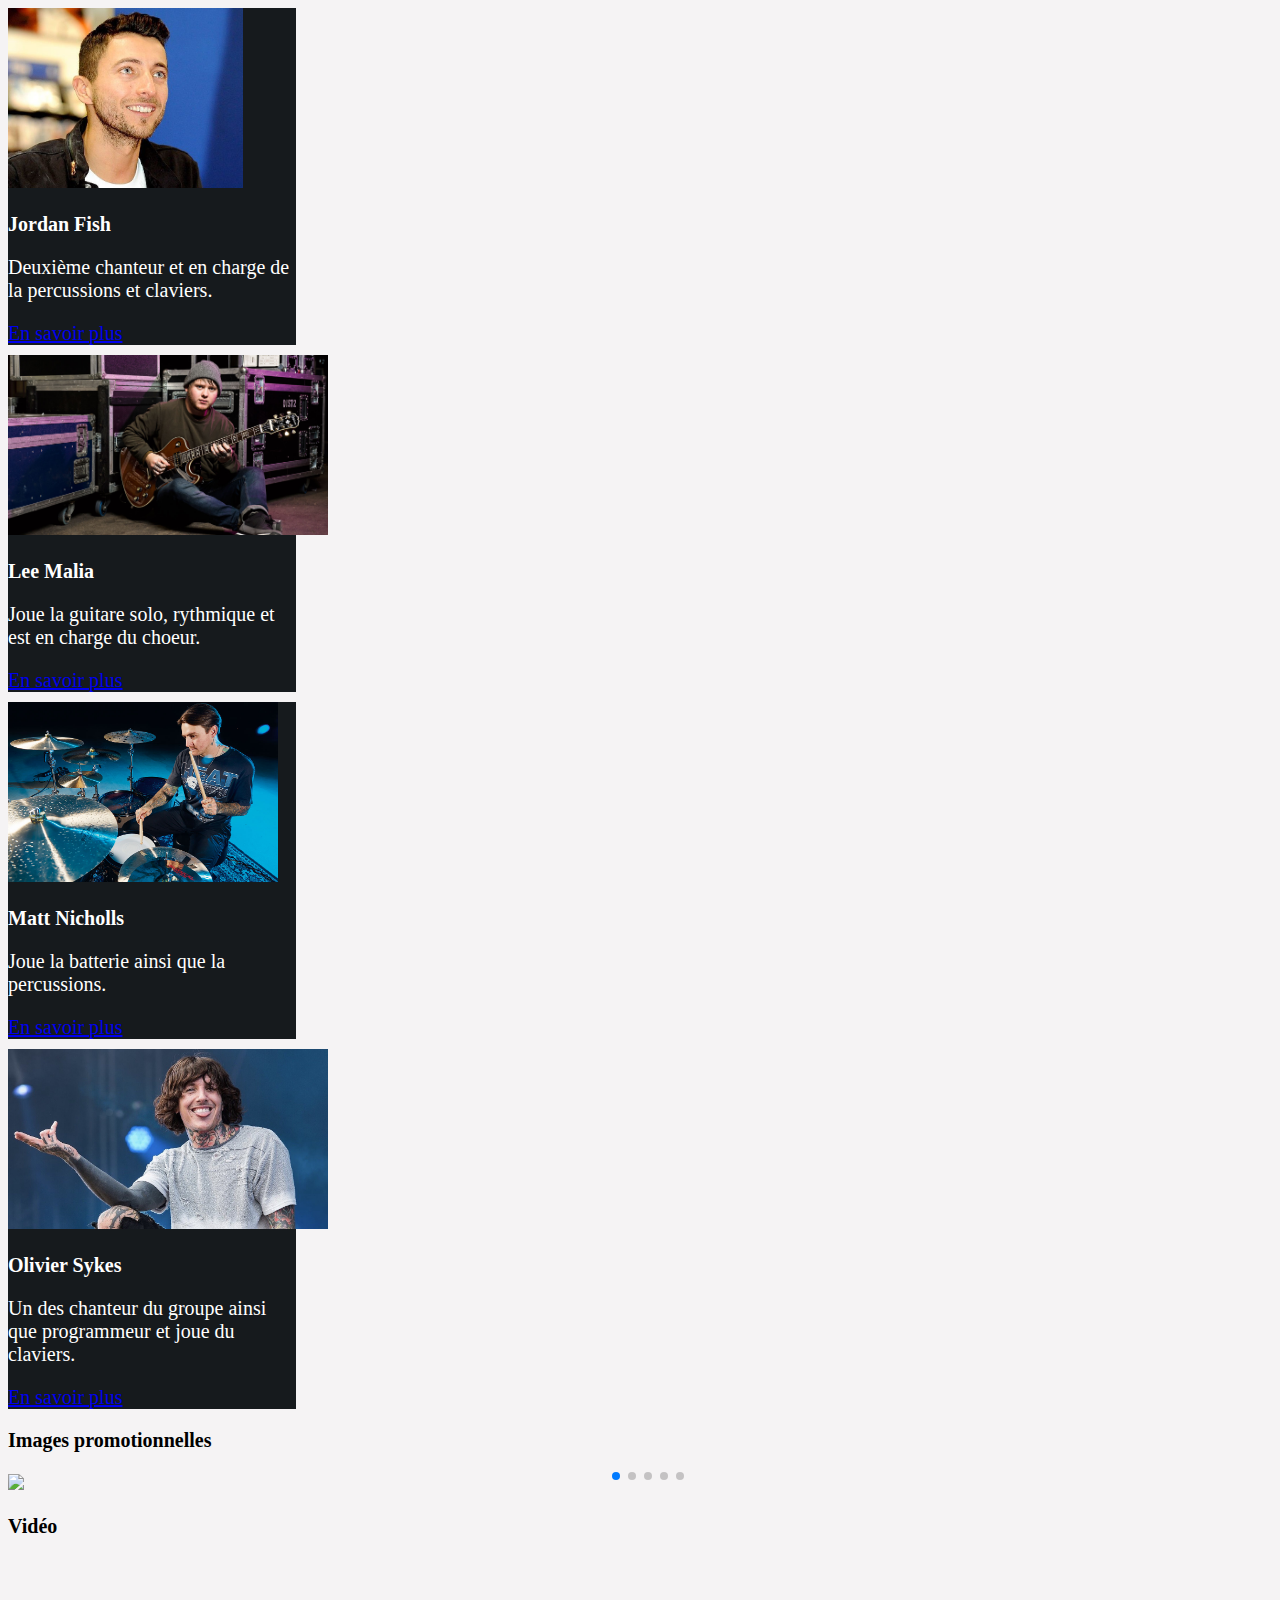
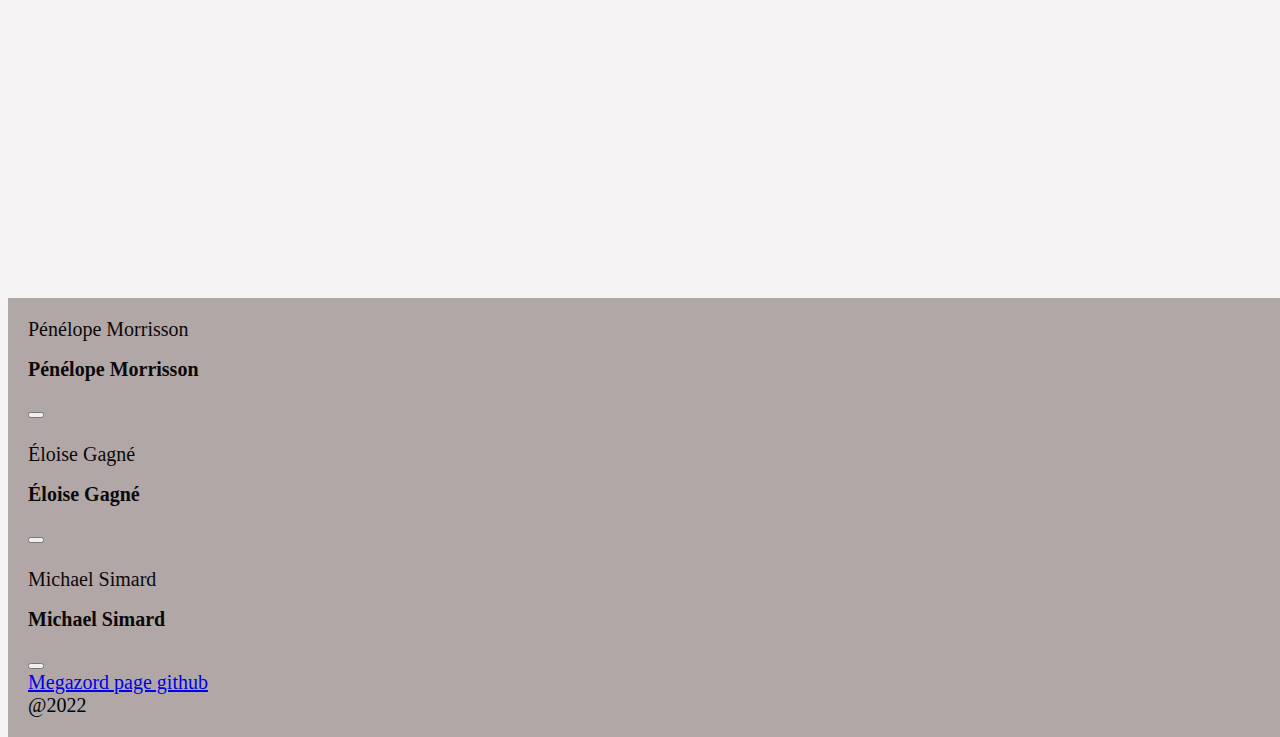
==== commit d584029c: "spritesheet :angry:" ====
--- a/index.html
+++ b/index.html
@@ -69,7 +69,7 @@
     <div class="container" id="main">
       <div class="row flex-row-reverse">
         <div class="d-none d-md-block col-md-3">
-          <img class="img img-fluid" src="img/animation_en_constu.png" alt="animation">
+          <img class="img img-fluid" alt="animation">
         </div>
         <div class="col-12 col-md-9">
         <section class="band">
--- a/styles/home.css
+++ b/styles/home.css
@@ -97,7 +97,6 @@
 
 .card {
   background-color: var(--lightDark);
-  max-width: 250px;
   margin: 10px 0 10px 0;
 
 }
@@ -107,7 +106,7 @@
   object-fit: cover;
 }
 
-.btn-outline-primary {
+.btn-outline-danger {
   width: 100%;
 }
 
@@ -151,4 +150,14 @@
 .video {
   aspect-ratio: 16/9;
   width: 100%;
+}
+
+.img {
+  width: 250px;
+  background-image: url(avancer.png) ;
+  animation-name: marche;
+  animation-duration: 1s;
+  animation-iteration-count: infinite;
+  animation-timing-function: steps(24);
+
 }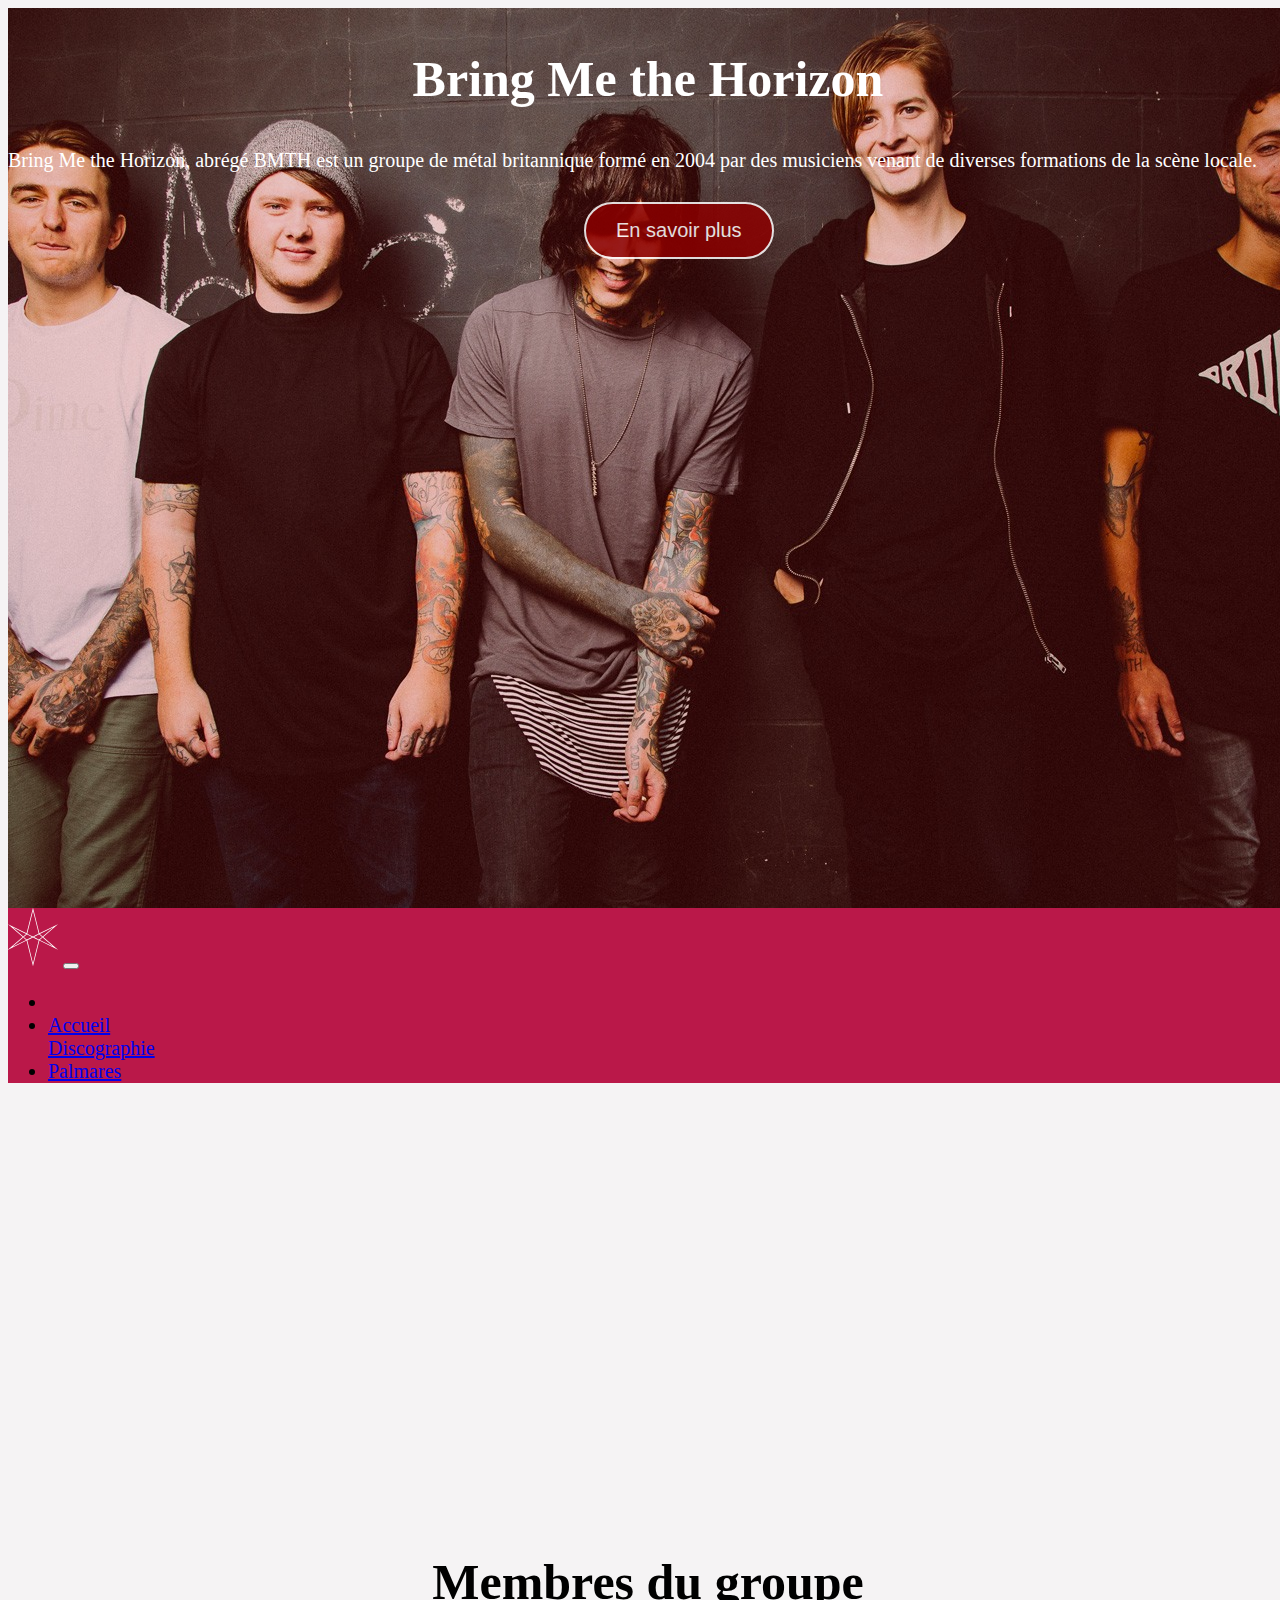
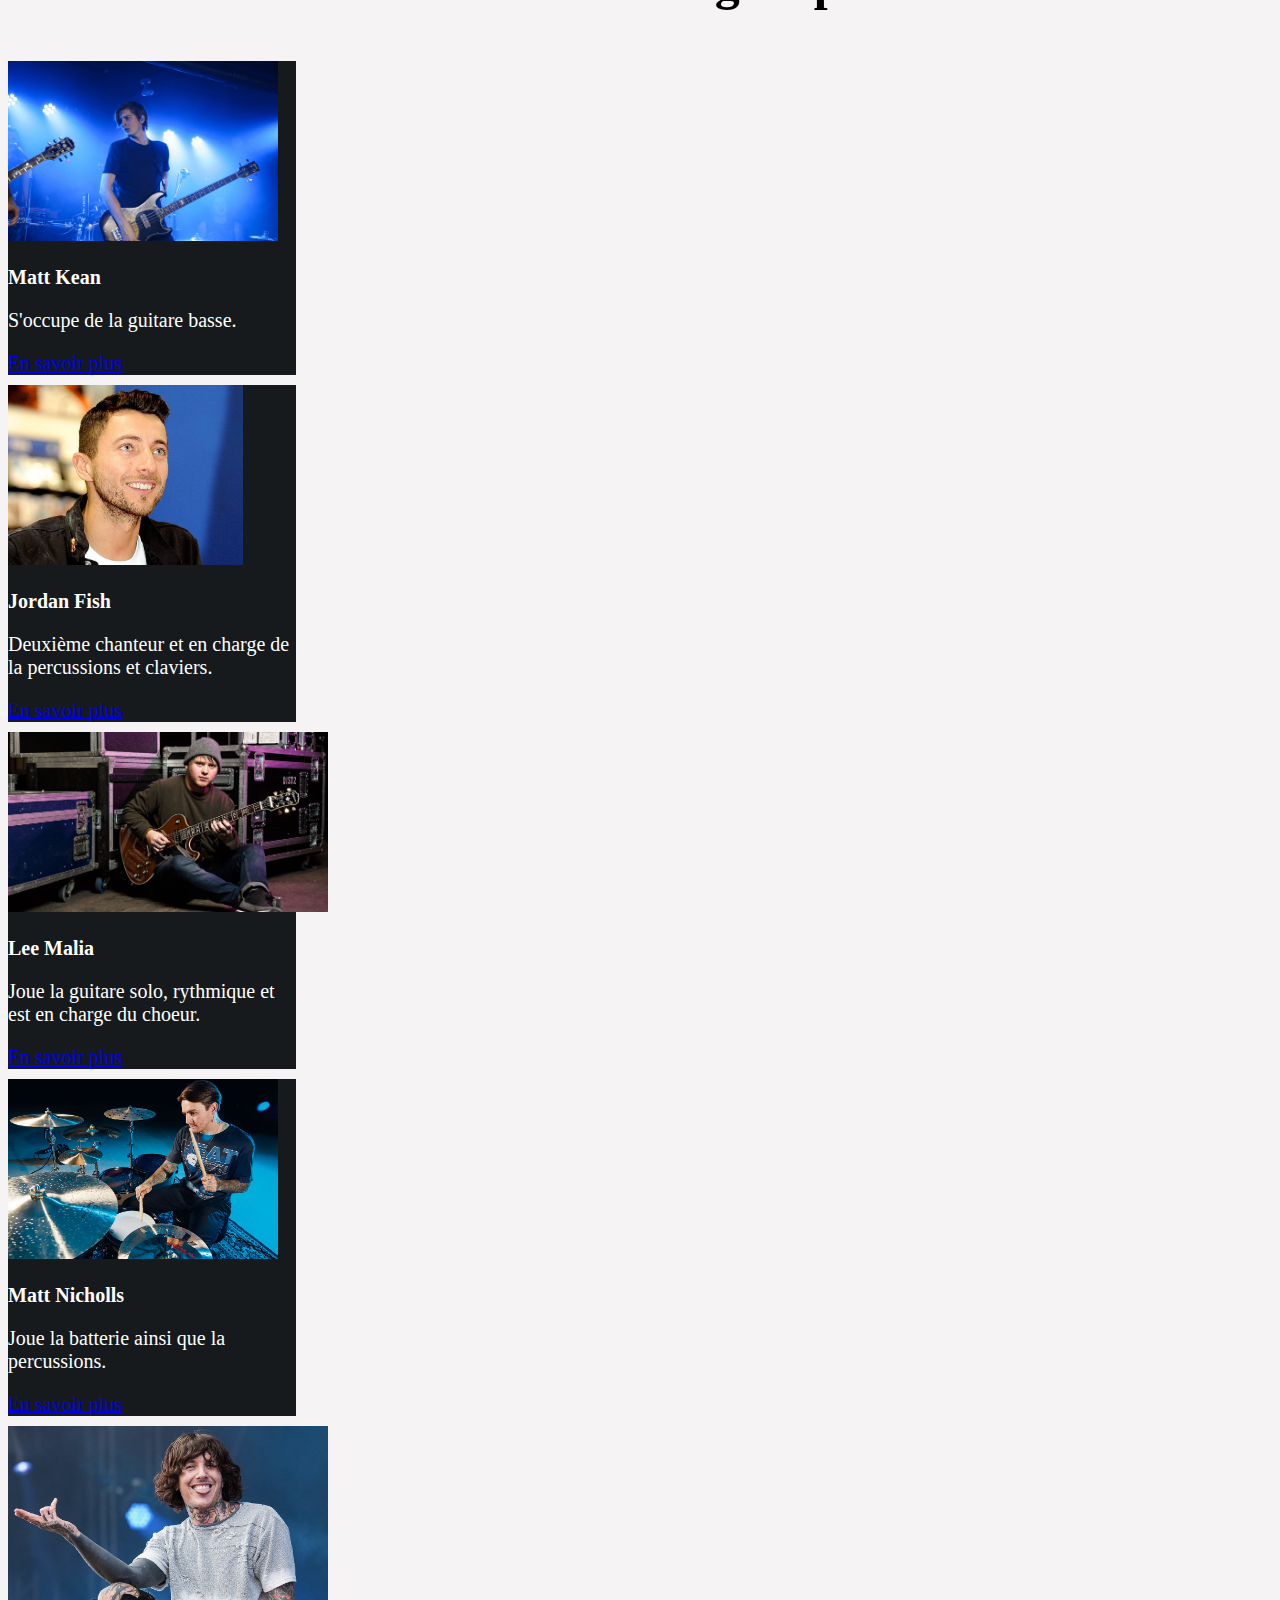
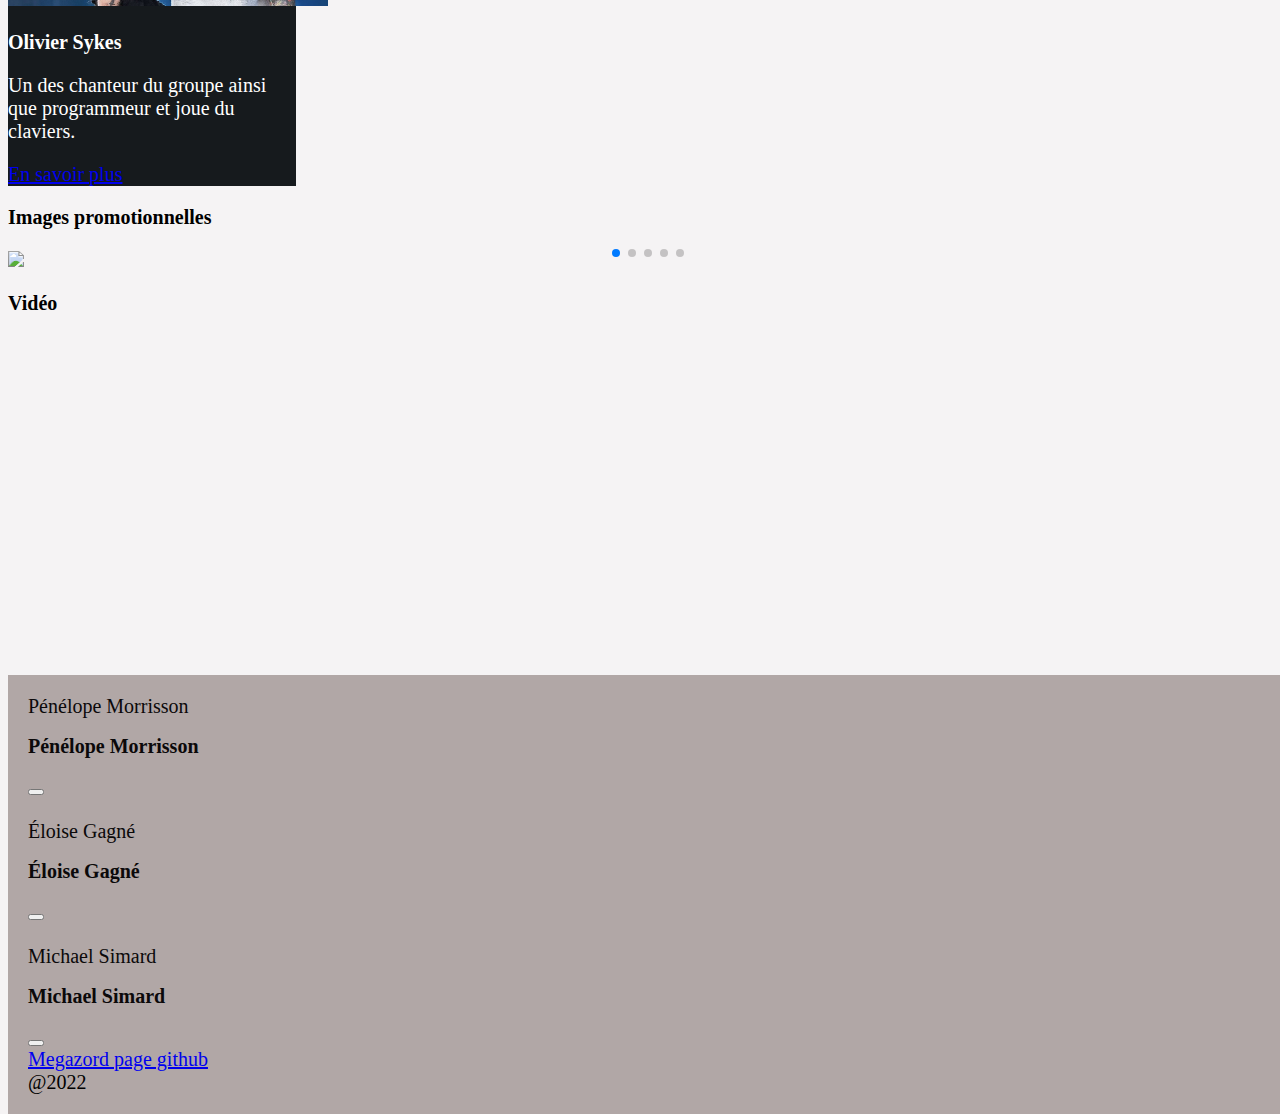
==== commit 1afd0d15: "Merge branch 'TP06_Animation-sprite-sheet' of https://github.com/MichaelSimardVaudry/michael-eloise-" ====
--- a/index.html
+++ b/index.html
@@ -68,8 +68,8 @@
   <section class="timeline no1">
     <div class="container" id="main">
       <div class="row flex-row-reverse">
-        <div class="d-none d-md-block col-md-3">
-          <img class="img img-fluid" alt="animation">
+        <div id="anim" class="d-none d-md-block col-md-3">
+          <div class="idle"></div>
         </div>
         <div class="col-12 col-md-9">
         <section class="band">
--- a/styles/home.css
+++ b/styles/home.css
@@ -160,4 +160,52 @@
   animation-iteration-count: infinite;
   animation-timing-function: steps(24);
 
+}
+
+.idle {
+  width: 400px;
+  height: 400px;
+  background-image: url(https://raw.githubusercontent.com/MichaelSimardVaudry/michael-eloise-penelope-megazord/TP05_animation_section_scrollTrigger/img/idle.png); 
+  margin: 5px auto;
+  animation-name: stop;
+  animation-duration: 1s;
+  animation-iteration-count: infinite;
+  animation-timing-function: steps(24);
+}
+
+@keyframes stop {
+  from { background-position: 0 0; }
+  to { background-position: 0 -9650px ; }
+}
+
+.up {
+  width: 400px;
+  height: 400px;
+  background-image: url(https://raw.githubusercontent.com/MichaelSimardVaudry/michael-eloise-penelope-megazord/TP05_animation_section_scrollTrigger/img/avancer.png); 
+  margin: 5px auto;
+  animation-name: avancer;
+  animation-duration: 1s;
+  animation-iteration-count: infinite;
+  animation-timing-function: steps(24);
+}
+
+@keyframes avancer {
+  from { background-position: 0 0; }
+  to { background-position: 0 -9650px ; }
+}
+
+.down {
+  width: 400px;
+  height: 400px;
+  background-image: url(https://raw.githubusercontent.com/MichaelSimardVaudry/michael-eloise-penelope-megazord/TP05_animation_section_scrollTrigger/img/reculer.png); 
+  margin: 5px auto;
+  animation-name: recule;
+  animation-duration: 1s;
+  animation-iteration-count: infinite;
+  animation-timing-function: steps(24);
+}
+
+@keyframes recule {
+  from { background-position: 0 0; }
+  to { background-position: 0 -9650px ; }
 }